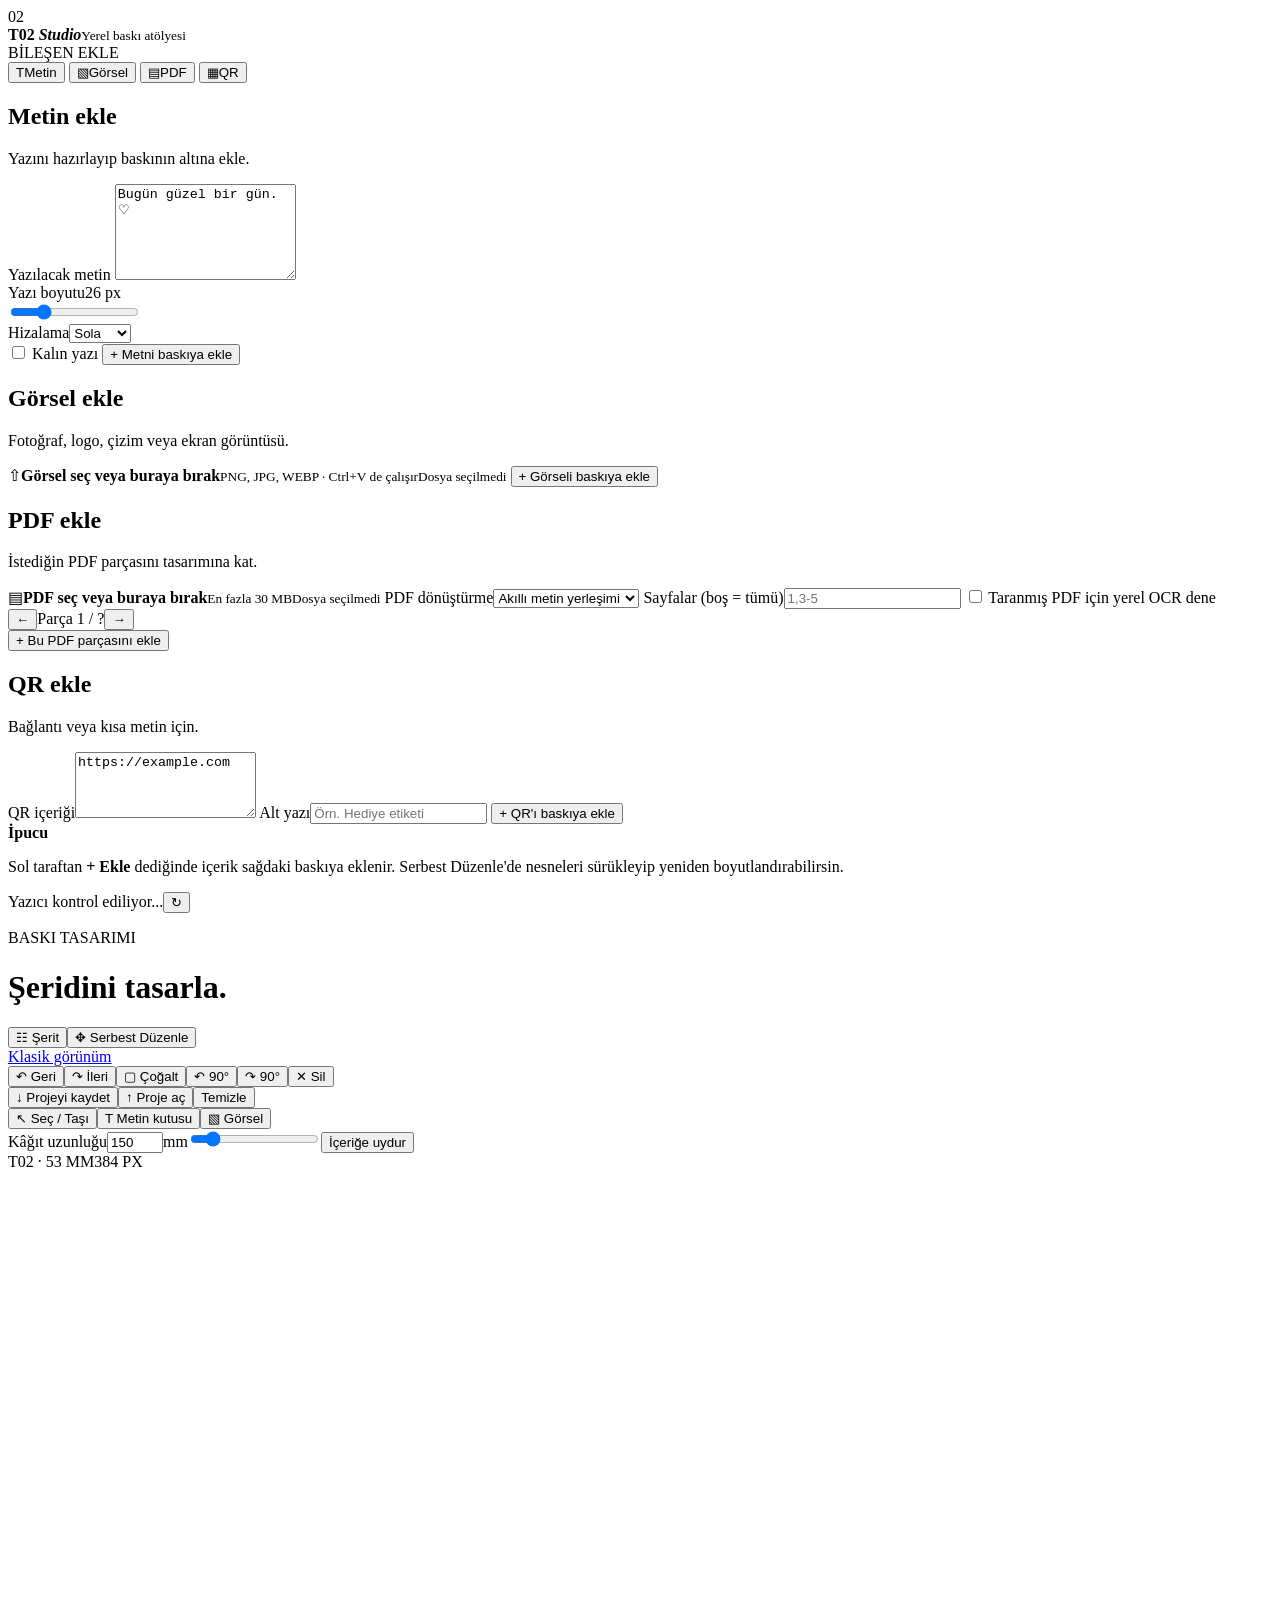
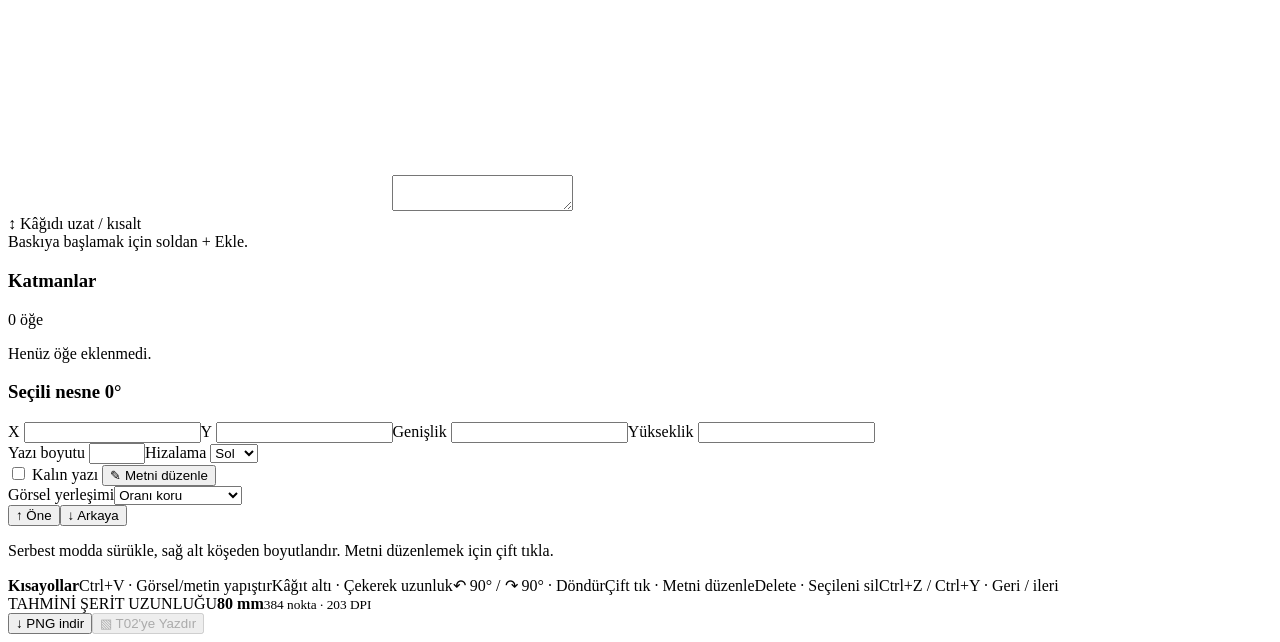
==== src/t02studio/templates/studio.html @ 9f51218b "Initial open-source T02 Studio release with dark editor" ====
<!doctype html>
<html lang="tr">
<head>
  <meta charset="utf-8">
  <meta name="viewport" content="width=device-width,initial-scale=1">
  <meta name="theme-color" content="#121923">
  <title>T02 Studio · Baskı Atölyesi</title>
  <link rel="stylesheet" href="/static/studio.css">
</head>
<body>
  <div class="studio-shell">
    <aside class="tool-sidebar">
      <div class="studio-brand"><span class="studio-logo">02</span><div><strong>T02 <em>Studio</em></strong><small>Yerel baskı atölyesi</small></div></div>
      <div class="section-label">BİLEŞEN EKLE</div>
      <nav class="tool-tabs" aria-label="Eklenecek içerik">
        <button class="tool-tab active" data-tool="text" type="button"><span>T</span>Metin</button>
        <button class="tool-tab" data-tool="image" type="button"><span>▧</span>Görsel</button>
        <button class="tool-tab" data-tool="pdf" type="button"><span>▤</span>PDF</button>
        <button class="tool-tab" data-tool="qr" type="button"><span>▦</span>QR</button>
      </nav>

      <div class="tool-panel" data-panel="text">
        <h2>Metin ekle</h2><p class="panel-description">Yazını hazırlayıp baskının altına ekle.</p>
        <label for="text-input">Yazılacak metin</label>
        <textarea id="text-input" rows="6" placeholder="Bir şeyler yaz...">Bugün güzel bir gün. ♡</textarea>
        <div class="control-row"><label for="font-size">Yazı boyutu</label><output id="font-size-output">26 px</output></div>
        <input id="font-size" type="range" min="12" max="72" value="26">
        <div class="control-row gap-top"><label for="text-align">Hizalama</label><select id="text-align"><option value="left">Sola</option><option value="center">Ortaya</option><option value="right">Sağa</option></select></div>
        <label class="check-row"><input id="text-bold" type="checkbox"> Kalın yazı</label>
        <button class="add-button" id="add-text" type="button">+ Metni baskıya ekle</button>
      </div>

      <div class="tool-panel hidden" data-panel="image">
        <h2>Görsel ekle</h2><p class="panel-description">Fotoğraf, logo, çizim veya ekran görüntüsü.</p>
        <label class="drop-target" for="image-file" id="image-drop"><span>⇧</span><strong>Görsel seç veya buraya bırak</strong><small>PNG, JPG, WEBP · Ctrl+V de çalışır</small><small class="file-name" id="image-name">Dosya seçilmedi</small></label>
        <input id="image-file" type="file" accept="image/*" hidden>
        <button class="add-button" id="add-image" type="button">+ Görseli baskıya ekle</button>
      </div>

      <div class="tool-panel hidden" data-panel="pdf">
        <h2>PDF ekle</h2><p class="panel-description">İstediğin PDF parçasını tasarımına kat.</p>
        <label class="drop-target" for="pdf-file" id="pdf-drop"><span>▤</span><strong>PDF seç veya buraya bırak</strong><small>En fazla 30 MB</small><small class="file-name" id="pdf-name">Dosya seçilmedi</small></label>
        <input id="pdf-file" type="file" accept="application/pdf,.pdf" hidden>
        <label for="pdf-mode">PDF dönüştürme</label><select id="pdf-mode"><option value="smart">Akıllı metin yerleşimi</option><option value="fit">Orijinali sığdır</option><option value="tile">Parçalı grafik baskısı</option></select>
        <label for="pdf-pages" class="gap-top">Sayfalar <span class="quiet">(boş = tümü)</span></label><input id="pdf-pages" type="text" placeholder="1,3-5">
        <label class="check-row"><input id="pdf-ocr" type="checkbox"> Taranmış PDF için yerel OCR dene</label>
        <div class="pdf-segment-nav"><button type="button" id="pdf-prev">←</button><span id="pdf-part-label">Parça 1 / ?</span><button type="button" id="pdf-next">→</button></div>
        <button class="add-button" id="add-pdf" type="button">+ Bu PDF parçasını ekle</button>
      </div>

      <div class="tool-panel hidden" data-panel="qr">
        <h2>QR ekle</h2><p class="panel-description">Bağlantı veya kısa metin için.</p>
        <label for="qr-value">QR içeriği</label><textarea id="qr-value" rows="4" placeholder="https://...">https://example.com</textarea>
        <label for="qr-caption" class="gap-top">Alt yazı</label><input id="qr-caption" type="text" maxlength="90" placeholder="Örn. Hediye etiketi">
        <button class="add-button" id="add-qr" type="button">+ QR'ı baskıya ekle</button>
      </div>

      <div class="sidebar-tip"><strong>İpucu</strong><p>Sol taraftan <b>+ Ekle</b> dediğinde içerik sağdaki baskıya eklenir. Serbest Düzenle'de nesneleri sürükleyip yeniden boyutlandırabilirsin.</p></div>
      <div class="printer-state"><i id="status-led"></i><span id="printer-status">Yazıcı kontrol ediliyor...</span><button id="refresh-status" type="button" title="Yenile">↻</button></div>
    </aside>

    <main class="main-area">
      <header class="top-bar">
        <div><p class="eyebrow">BASKI TASARIMI</p><h1>Şeridini tasarla.</h1></div>
        <div class="top-actions"><div class="mode-switch"><button class="active" type="button" data-mode="flow">☷ Şerit</button><button type="button" data-mode="free">✥ Serbest Düzenle</button></div><a class="classic-link" href="/classic">Klasik görünüm</a></div>
      </header>

      <div class="edit-toolbar">
        <div class="action-group"><button id="undo" type="button" title="Geri al · Ctrl+Z">↶ Geri</button><button id="redo" type="button" title="Yinele · Ctrl+Y">↷ İleri</button><button id="duplicate" type="button" title="Seçileni çoğalt · Ctrl+D">▢ Çoğalt</button><button id="rotate-left" type="button" title="Seçili nesneyi 90° sola çevir">↶ 90°</button><button id="rotate-right" type="button" title="Seçili nesneyi 90° sağa çevir">↷ 90°</button><button id="delete-selected" type="button" title="Seçileni sil · Delete">✕ Sil</button></div>
        <div class="action-group"><button id="save-project" type="button">↓ Projeyi kaydet</button><button id="load-project" type="button">↑ Proje aç</button><button id="clear-project" type="button" title="Tasarımı boşalt">Temizle</button></div>
      </div>

      <div class="free-toolbar hidden" id="free-toolbar">
        <div class="action-group"><button id="free-select" class="active" type="button">↖ Seç / Taşı</button><button id="free-text" type="button">T Metin kutusu</button><button id="free-image" type="button">▧ Görsel</button></div>
        <div class="height-controls"><label for="page-height">Kâğıt uzunluğu</label><input id="page-height" type="number" min="20" max="999" value="150"><span>mm</span><input id="page-height-range" type="range" min="20" max="999" value="150"><button id="fit-height" type="button">İçeriğe uydur</button></div>
      </div>

      <div class="content-area">
        <section class="canvas-stage" id="canvas-stage" aria-label="Baskı çalışma alanı">
          <div class="workbench-grid"></div>
          <div class="paper-surround">
            <div class="paper-heading"><span>T02 · 53 MM</span><span>384 PX</span></div>
            <div class="paper" id="paper"><canvas id="composition-canvas" width="384" height="640" tabindex="0" aria-label="Baskı tasarımı. Serbest modda fareyle nesneleri düzenle."></canvas><textarea id="inline-text" class="inline-text hidden" aria-label="Metin kutusunu düzenle"></textarea></div>
            <div class="paper-resize-handle" id="paper-resize" role="slider" tabindex="0" aria-label="Kâğıt uzunluğunu artır veya azalt" aria-valuemin="20" aria-valuemax="999" aria-valuenow="80" title="Kâğıdın alt kenarını tutup aşağı veya yukarı sürükle"><div class="paper-cut"></div><span class="paper-grip">↕ Kâğıdı uzat / kısalt</span></div>
            <div class="paper-hint" id="paper-hint">Baskıya başlamak için soldan + Ekle.</div>
          </div>
        </section>

        <aside class="layers-panel">
          <div class="layers-head"><h3>Katmanlar</h3><span id="block-count">0 öğe</span></div>
          <div id="layers-list" class="layers-list"><p class="empty-layers">Henüz öğe eklenmedi.</p></div>
          <div id="selection-properties" class="selection-properties hidden">
            <h3>Seçili nesne <span class="rotation-value" id="rotation-value">0°</span></h3>
            <div class="property-grid"><label>X <input id="prop-x" type="number" min="0"></label><label>Y <input id="prop-y" type="number" min="0"></label><label>Genişlik <input id="prop-w" type="number" min="1"></label><label>Yükseklik <input id="prop-h" type="number" min="1"></label></div>
            <div class="text-properties hidden" id="text-properties">
              <div class="property-grid"><label>Yazı boyutu <input id="prop-font-size" type="number" min="8" max="100"></label><label>Hizalama <select id="prop-align"><option value="left">Sol</option><option value="center">Orta</option><option value="right">Sağ</option></select></label></div>
              <label class="check-row"><input id="prop-bold" type="checkbox"> Kalın yazı</label>
              <button id="edit-text" class="secondary-button" type="button">✎ Metni düzenle</button>
            </div>
            <div class="text-properties hidden" id="image-properties"><label class="image-fit-label">Görsel yerleşimi<select id="prop-image-fit"><option value="contain">Oranı koru</option><option value="cover">Alanı doldur (kırp)</option><option value="stretch">Esnet</option></select></label></div>
            <div class="action-group tiny"><button id="move-up" type="button">↑ Öne</button><button id="move-down" type="button">↓ Arkaya</button></div>
            <p class="properties-help">Serbest modda sürükle, sağ alt köşeden boyutlandır. Metni düzenlemek için çift tıkla.</p>
          </div>
          <div class="shortcuts"><strong>Kısayollar</strong><span>Ctrl+V · Görsel/metin yapıştır</span><span>Kâğıt altı · Çekerek uzunluk</span><span>↶ 90° / ↷ 90° · Döndür</span><span>Çift tık · Metni düzenle</span><span>Delete · Seçileni sil</span><span>Ctrl+Z / Ctrl+Y · Geri / ileri</span></div>
        </aside>
      </div>

      <footer class="print-footer">
        <div class="print-meta"><span>TAHMİNİ ŞERİT UZUNLUĞU</span><strong id="length-value">80 mm</strong><small id="length-note">384 nokta · 203 DPI</small></div>
        <div class="footer-actions"><button id="download-preview" type="button">↓ PNG indir</button><button id="print-button" class="print-button" type="button" disabled>▧ T02'ye Yazdır</button></div>
      </footer>
    </main>
  </div>
  <input id="project-file" type="file" accept="application/json,.json" hidden>
  <div id="toast" class="toast hidden" role="status" aria-live="polite"></div>
  <script src="/static/studio-core.js"></script>
  <script src="/static/studio.js" defer></script>
</body>
</html>
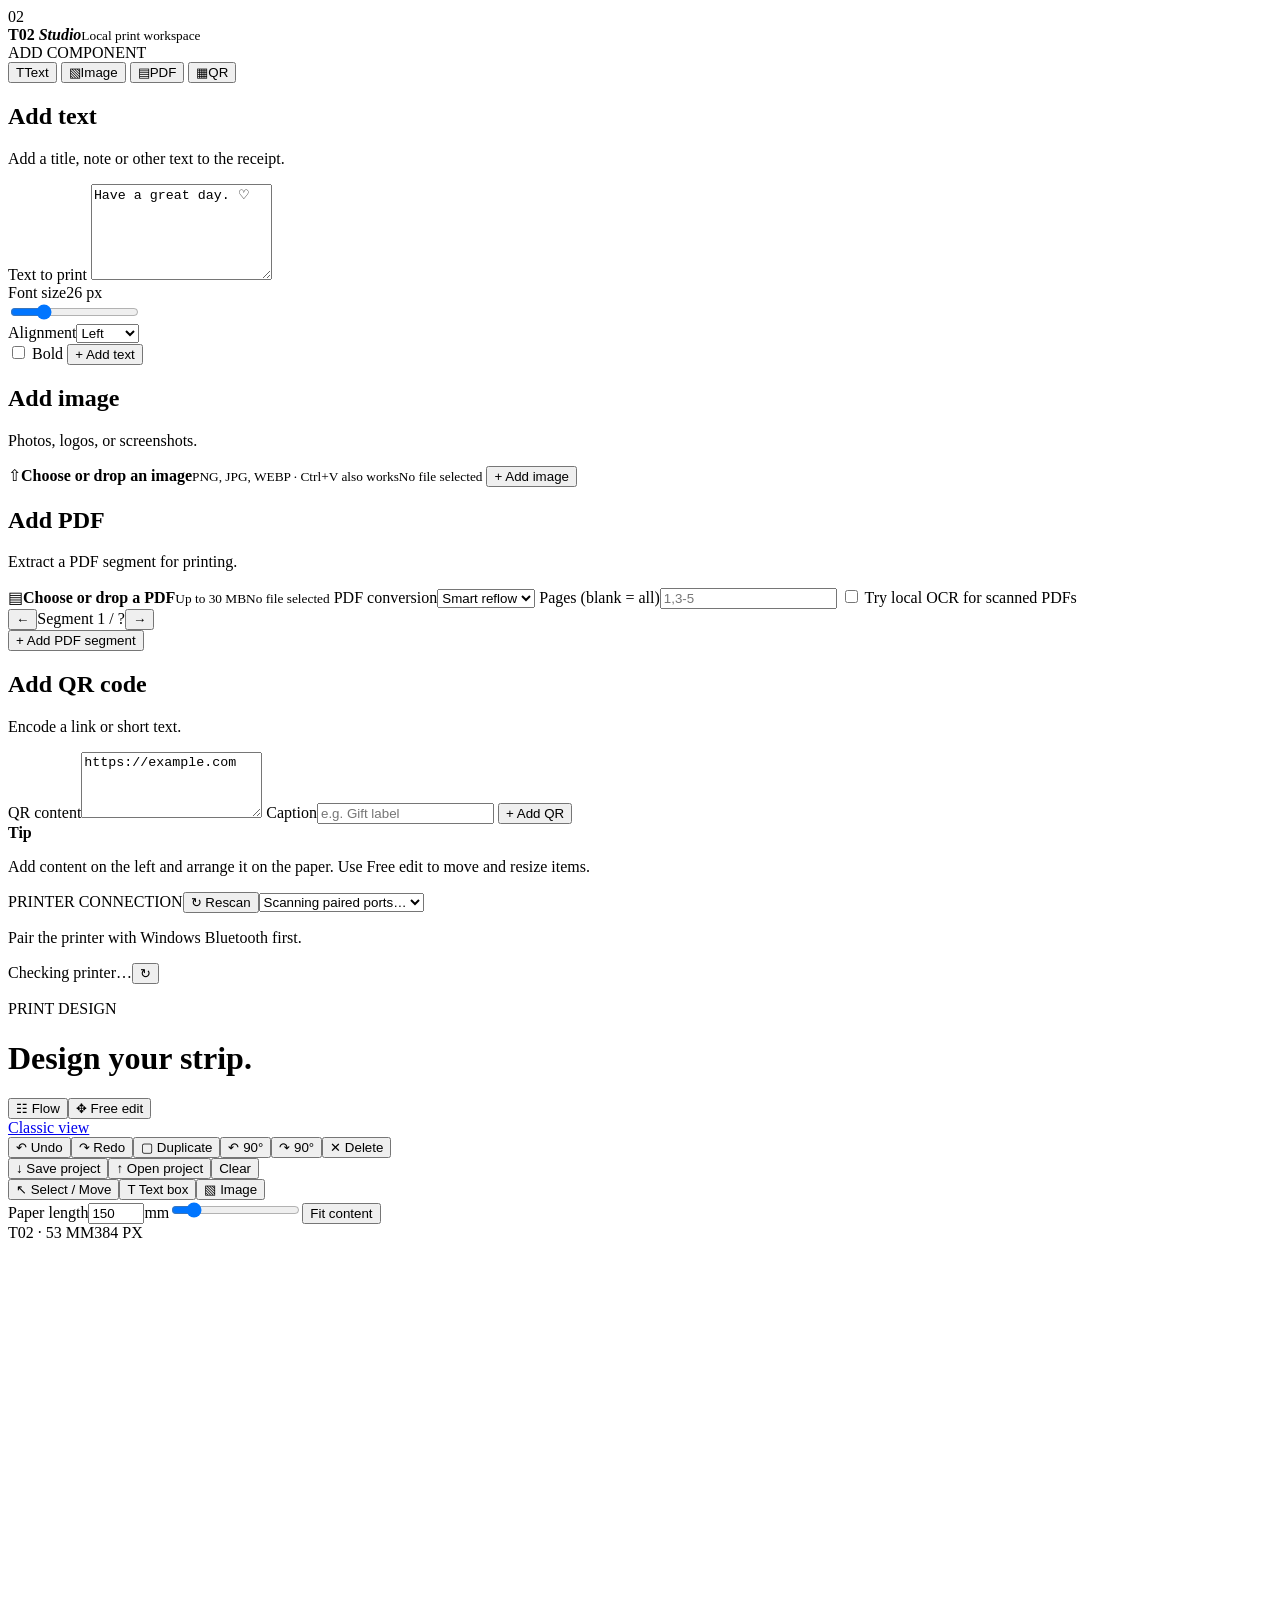
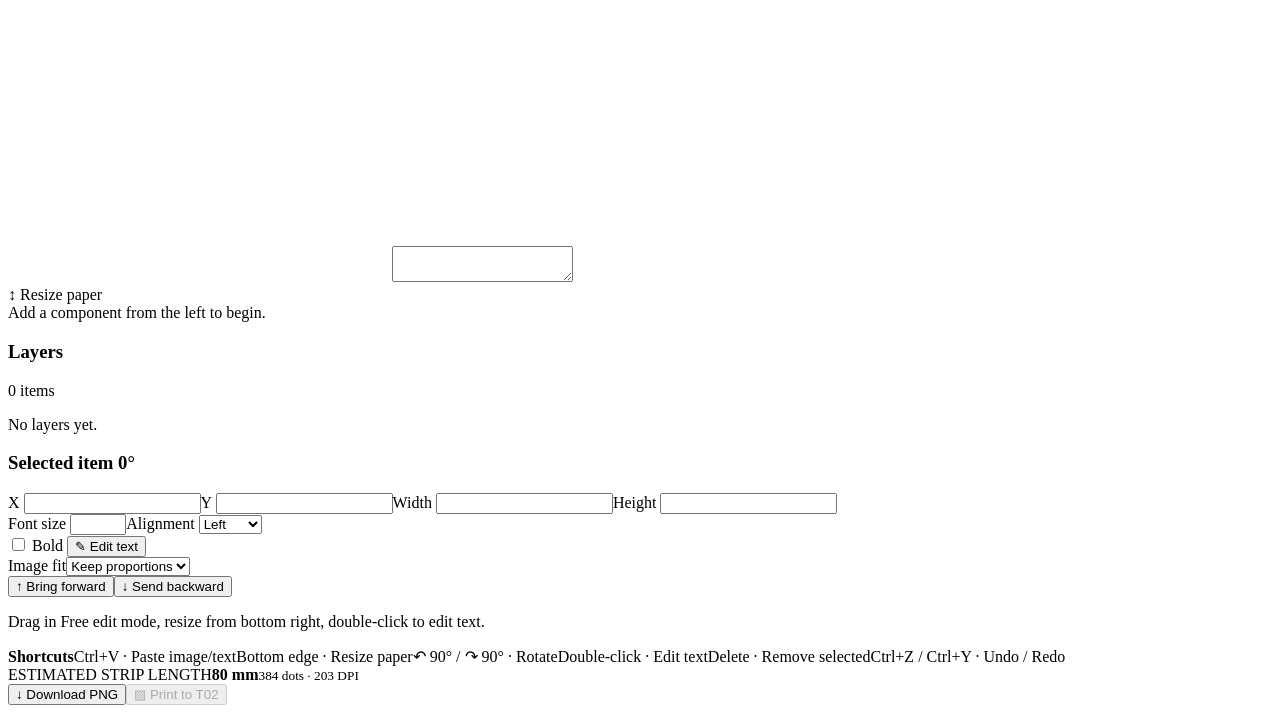
==== commit 6f60499f: "Add English UI and safe paired-printer discovery" ====
--- a/src/t02studio/templates/studio.html
+++ b/src/t02studio/templates/studio.html
@@ -1,113 +1,114 @@
 <!doctype html>
-<html lang="tr">
+<html lang="en">
 <head>
   <meta charset="utf-8">
   <meta name="viewport" content="width=device-width,initial-scale=1">
   <meta name="theme-color" content="#121923">
-  <title>T02 Studio · Baskı Atölyesi</title>
+  <title>T02 Studio · Legacy editor</title>
   <link rel="stylesheet" href="/static/studio.css">
 </head>
 <body>
   <div class="studio-shell">
     <aside class="tool-sidebar">
-      <div class="studio-brand"><span class="studio-logo">02</span><div><strong>T02 <em>Studio</em></strong><small>Yerel baskı atölyesi</small></div></div>
-      <div class="section-label">BİLEŞEN EKLE</div>
-      <nav class="tool-tabs" aria-label="Eklenecek içerik">
-        <button class="tool-tab active" data-tool="text" type="button"><span>T</span>Metin</button>
-        <button class="tool-tab" data-tool="image" type="button"><span>▧</span>Görsel</button>
+      <div class="studio-brand"><span class="studio-logo">02</span><div><strong>T02 <em>Studio</em></strong><small>Local print workspace</small></div></div>
+      <div class="section-label">ADD COMPONENT</div>
+      <nav class="tool-tabs" aria-label="Content tools">
+        <button class="tool-tab active" data-tool="text" type="button"><span>T</span>Text</button>
+        <button class="tool-tab" data-tool="image" type="button"><span>▧</span>Image</button>
         <button class="tool-tab" data-tool="pdf" type="button"><span>▤</span>PDF</button>
         <button class="tool-tab" data-tool="qr" type="button"><span>▦</span>QR</button>
       </nav>
 
       <div class="tool-panel" data-panel="text">
-        <h2>Metin ekle</h2><p class="panel-description">Yazını hazırlayıp baskının altına ekle.</p>
-        <label for="text-input">Yazılacak metin</label>
-        <textarea id="text-input" rows="6" placeholder="Bir şeyler yaz...">Bugün güzel bir gün. ♡</textarea>
-        <div class="control-row"><label for="font-size">Yazı boyutu</label><output id="font-size-output">26 px</output></div>
+        <h2>Add text</h2><p class="panel-description">Add a title, note or other text to the receipt.</p>
+        <label for="text-input">Text to print</label>
+        <textarea id="text-input" rows="6" placeholder="Type something…">Have a great day. ♡</textarea>
+        <div class="control-row"><label for="font-size">Font size</label><output id="font-size-output">26 px</output></div>
         <input id="font-size" type="range" min="12" max="72" value="26">
-        <div class="control-row gap-top"><label for="text-align">Hizalama</label><select id="text-align"><option value="left">Sola</option><option value="center">Ortaya</option><option value="right">Sağa</option></select></div>
-        <label class="check-row"><input id="text-bold" type="checkbox"> Kalın yazı</label>
-        <button class="add-button" id="add-text" type="button">+ Metni baskıya ekle</button>
+        <div class="control-row gap-top"><label for="text-align">Alignment</label><select id="text-align"><option value="left">Left</option><option value="center">Center</option><option value="right">Right</option></select></div>
+        <label class="check-row"><input id="text-bold" type="checkbox"> Bold</label>
+        <button class="add-button" id="add-text" type="button">+ Add text</button>
       </div>
 
       <div class="tool-panel hidden" data-panel="image">
-        <h2>Görsel ekle</h2><p class="panel-description">Fotoğraf, logo, çizim veya ekran görüntüsü.</p>
-        <label class="drop-target" for="image-file" id="image-drop"><span>⇧</span><strong>Görsel seç veya buraya bırak</strong><small>PNG, JPG, WEBP · Ctrl+V de çalışır</small><small class="file-name" id="image-name">Dosya seçilmedi</small></label>
+        <h2>Add image</h2><p class="panel-description">Photos, logos, or screenshots.</p>
+        <label class="drop-target" for="image-file" id="image-drop"><span>⇧</span><strong>Choose or drop an image</strong><small>PNG, JPG, WEBP · Ctrl+V also works</small><small class="file-name" id="image-name">No file selected</small></label>
         <input id="image-file" type="file" accept="image/*" hidden>
-        <button class="add-button" id="add-image" type="button">+ Görseli baskıya ekle</button>
+        <button class="add-button" id="add-image" type="button">+ Add image</button>
       </div>
 
       <div class="tool-panel hidden" data-panel="pdf">
-        <h2>PDF ekle</h2><p class="panel-description">İstediğin PDF parçasını tasarımına kat.</p>
-        <label class="drop-target" for="pdf-file" id="pdf-drop"><span>▤</span><strong>PDF seç veya buraya bırak</strong><small>En fazla 30 MB</small><small class="file-name" id="pdf-name">Dosya seçilmedi</small></label>
+        <h2>Add PDF</h2><p class="panel-description">Extract a PDF segment for printing.</p>
+        <label class="drop-target" for="pdf-file" id="pdf-drop"><span>▤</span><strong>Choose or drop a PDF</strong><small>Up to 30 MB</small><small class="file-name" id="pdf-name">No file selected</small></label>
         <input id="pdf-file" type="file" accept="application/pdf,.pdf" hidden>
-        <label for="pdf-mode">PDF dönüştürme</label><select id="pdf-mode"><option value="smart">Akıllı metin yerleşimi</option><option value="fit">Orijinali sığdır</option><option value="tile">Parçalı grafik baskısı</option></select>
-        <label for="pdf-pages" class="gap-top">Sayfalar <span class="quiet">(boş = tümü)</span></label><input id="pdf-pages" type="text" placeholder="1,3-5">
-        <label class="check-row"><input id="pdf-ocr" type="checkbox"> Taranmış PDF için yerel OCR dene</label>
-        <div class="pdf-segment-nav"><button type="button" id="pdf-prev">←</button><span id="pdf-part-label">Parça 1 / ?</span><button type="button" id="pdf-next">→</button></div>
-        <button class="add-button" id="add-pdf" type="button">+ Bu PDF parçasını ekle</button>
+        <label for="pdf-mode">PDF conversion</label><select id="pdf-mode"><option value="smart">Smart reflow</option><option value="fit">Fit original</option><option value="tile">Tile graphics</option></select>
+        <label for="pdf-pages" class="gap-top">Pages <span class="quiet">(blank = all)</span></label><input id="pdf-pages" type="text" placeholder="1,3-5">
+        <label class="check-row"><input id="pdf-ocr" type="checkbox"> Try local OCR for scanned PDFs</label>
+        <div class="pdf-segment-nav"><button type="button" id="pdf-prev">←</button><span id="pdf-part-label">Segment 1 / ?</span><button type="button" id="pdf-next">→</button></div>
+        <button class="add-button" id="add-pdf" type="button">+ Add PDF segment</button>
       </div>
 
       <div class="tool-panel hidden" data-panel="qr">
-        <h2>QR ekle</h2><p class="panel-description">Bağlantı veya kısa metin için.</p>
-        <label for="qr-value">QR içeriği</label><textarea id="qr-value" rows="4" placeholder="https://...">https://example.com</textarea>
-        <label for="qr-caption" class="gap-top">Alt yazı</label><input id="qr-caption" type="text" maxlength="90" placeholder="Örn. Hediye etiketi">
-        <button class="add-button" id="add-qr" type="button">+ QR'ı baskıya ekle</button>
+        <h2>Add QR code</h2><p class="panel-description">Encode a link or short text.</p>
+        <label for="qr-value">QR content</label><textarea id="qr-value" rows="4" placeholder="https://...">https://example.com</textarea>
+        <label for="qr-caption" class="gap-top">Caption</label><input id="qr-caption" type="text" maxlength="90" placeholder="e.g. Gift label">
+        <button class="add-button" id="add-qr" type="button">+ Add QR</button>
       </div>
 
-      <div class="sidebar-tip"><strong>İpucu</strong><p>Sol taraftan <b>+ Ekle</b> dediğinde içerik sağdaki baskıya eklenir. Serbest Düzenle'de nesneleri sürükleyip yeniden boyutlandırabilirsin.</p></div>
-      <div class="printer-state"><i id="status-led"></i><span id="printer-status">Yazıcı kontrol ediliyor...</span><button id="refresh-status" type="button" title="Yenile">↻</button></div>
+      <div class="sidebar-tip"><strong>Tip</strong><p>Add content on the left and arrange it on the paper. Use Free edit to move and resize items.</p></div>
+      <div class="printer-picker"><label for="printer-select">PRINTER CONNECTION</label><button type="button" id="discover-printers">↻ Rescan</button><select id="printer-select" aria-label="Select a printer port"><option value="">Scanning paired ports…</option></select><p id="printer-help">Pair the printer with Windows Bluetooth first.</p></div>
+      <div class="printer-state"><i id="status-led"></i><span id="printer-status">Checking printer…</span><button id="refresh-status" type="button" title="Refresh">↻</button></div>
     </aside>
 
     <main class="main-area">
       <header class="top-bar">
-        <div><p class="eyebrow">BASKI TASARIMI</p><h1>Şeridini tasarla.</h1></div>
-        <div class="top-actions"><div class="mode-switch"><button class="active" type="button" data-mode="flow">☷ Şerit</button><button type="button" data-mode="free">✥ Serbest Düzenle</button></div><a class="classic-link" href="/classic">Klasik görünüm</a></div>
+        <div><p class="eyebrow">PRINT DESIGN</p><h1>Design your strip.</h1></div>
+        <div class="top-actions"><div class="mode-switch"><button class="active" type="button" data-mode="flow">☷ Flow</button><button type="button" data-mode="free">✥ Free edit</button></div><a class="classic-link" href="/classic">Classic view</a></div>
       </header>
 
       <div class="edit-toolbar">
-        <div class="action-group"><button id="undo" type="button" title="Geri al · Ctrl+Z">↶ Geri</button><button id="redo" type="button" title="Yinele · Ctrl+Y">↷ İleri</button><button id="duplicate" type="button" title="Seçileni çoğalt · Ctrl+D">▢ Çoğalt</button><button id="rotate-left" type="button" title="Seçili nesneyi 90° sola çevir">↶ 90°</button><button id="rotate-right" type="button" title="Seçili nesneyi 90° sağa çevir">↷ 90°</button><button id="delete-selected" type="button" title="Seçileni sil · Delete">✕ Sil</button></div>
-        <div class="action-group"><button id="save-project" type="button">↓ Projeyi kaydet</button><button id="load-project" type="button">↑ Proje aç</button><button id="clear-project" type="button" title="Tasarımı boşalt">Temizle</button></div>
+        <div class="action-group"><button id="undo" type="button" title="Undo · Ctrl+Z">↶ Undo</button><button id="redo" type="button" title="Redo · Ctrl+Y">↷ Redo</button><button id="duplicate" type="button" title="Duplicate selected item · Ctrl+D">▢ Duplicate</button><button id="rotate-left" type="button" title="Rotate 90° counterclockwise">↶ 90°</button><button id="rotate-right" type="button" title="Rotate 90° clockwise">↷ 90°</button><button id="delete-selected" type="button" title="Delete selection">✕ Delete</button></div>
+        <div class="action-group"><button id="save-project" type="button">↓ Save project</button><button id="load-project" type="button">↑ Open project</button><button id="clear-project" type="button" title="Clear design">Clear</button></div>
       </div>
 
       <div class="free-toolbar hidden" id="free-toolbar">
-        <div class="action-group"><button id="free-select" class="active" type="button">↖ Seç / Taşı</button><button id="free-text" type="button">T Metin kutusu</button><button id="free-image" type="button">▧ Görsel</button></div>
-        <div class="height-controls"><label for="page-height">Kâğıt uzunluğu</label><input id="page-height" type="number" min="20" max="999" value="150"><span>mm</span><input id="page-height-range" type="range" min="20" max="999" value="150"><button id="fit-height" type="button">İçeriğe uydur</button></div>
+        <div class="action-group"><button id="free-select" class="active" type="button">↖ Select / Move</button><button id="free-text" type="button">T Text box</button><button id="free-image" type="button">▧ Image</button></div>
+        <div class="height-controls"><label for="page-height">Paper length</label><input id="page-height" type="number" min="20" max="999" value="150"><span>mm</span><input id="page-height-range" type="range" min="20" max="999" value="150"><button id="fit-height" type="button">Fit content</button></div>
       </div>
 
       <div class="content-area">
-        <section class="canvas-stage" id="canvas-stage" aria-label="Baskı çalışma alanı">
+        <section class="canvas-stage" id="canvas-stage" aria-label="Print workspace">
           <div class="workbench-grid"></div>
           <div class="paper-surround">
             <div class="paper-heading"><span>T02 · 53 MM</span><span>384 PX</span></div>
-            <div class="paper" id="paper"><canvas id="composition-canvas" width="384" height="640" tabindex="0" aria-label="Baskı tasarımı. Serbest modda fareyle nesneleri düzenle."></canvas><textarea id="inline-text" class="inline-text hidden" aria-label="Metin kutusunu düzenle"></textarea></div>
-            <div class="paper-resize-handle" id="paper-resize" role="slider" tabindex="0" aria-label="Kâğıt uzunluğunu artır veya azalt" aria-valuemin="20" aria-valuemax="999" aria-valuenow="80" title="Kâğıdın alt kenarını tutup aşağı veya yukarı sürükle"><div class="paper-cut"></div><span class="paper-grip">↕ Kâğıdı uzat / kısalt</span></div>
-            <div class="paper-hint" id="paper-hint">Baskıya başlamak için soldan + Ekle.</div>
+            <div class="paper" id="paper"><canvas id="composition-canvas" width="384" height="640" tabindex="0" aria-label="Print design. Drag items in free edit mode."></canvas><textarea id="inline-text" class="inline-text hidden" aria-label="Edit text box"></textarea></div>
+            <div class="paper-resize-handle" id="paper-resize" role="slider" tabindex="0" aria-label="Adjust paper length" aria-valuemin="20" aria-valuemax="999" aria-valuenow="80" title="Drag the bottom edge to resize paper"><div class="paper-cut"></div><span class="paper-grip">↕ Resize paper</span></div>
+            <div class="paper-hint" id="paper-hint">Add a component from the left to begin.</div>
           </div>
         </section>
 
         <aside class="layers-panel">
-          <div class="layers-head"><h3>Katmanlar</h3><span id="block-count">0 öğe</span></div>
-          <div id="layers-list" class="layers-list"><p class="empty-layers">Henüz öğe eklenmedi.</p></div>
+          <div class="layers-head"><h3>Layers</h3><span id="block-count">0 items</span></div>
+          <div id="layers-list" class="layers-list"><p class="empty-layers">No layers yet.</p></div>
           <div id="selection-properties" class="selection-properties hidden">
-            <h3>Seçili nesne <span class="rotation-value" id="rotation-value">0°</span></h3>
-            <div class="property-grid"><label>X <input id="prop-x" type="number" min="0"></label><label>Y <input id="prop-y" type="number" min="0"></label><label>Genişlik <input id="prop-w" type="number" min="1"></label><label>Yükseklik <input id="prop-h" type="number" min="1"></label></div>
+            <h3>Selected item <span class="rotation-value" id="rotation-value">0°</span></h3>
+            <div class="property-grid"><label>X <input id="prop-x" type="number" min="0"></label><label>Y <input id="prop-y" type="number" min="0"></label><label>Width <input id="prop-w" type="number" min="1"></label><label>Height <input id="prop-h" type="number" min="1"></label></div>
             <div class="text-properties hidden" id="text-properties">
-              <div class="property-grid"><label>Yazı boyutu <input id="prop-font-size" type="number" min="8" max="100"></label><label>Hizalama <select id="prop-align"><option value="left">Sol</option><option value="center">Orta</option><option value="right">Sağ</option></select></label></div>
-              <label class="check-row"><input id="prop-bold" type="checkbox"> Kalın yazı</label>
-              <button id="edit-text" class="secondary-button" type="button">✎ Metni düzenle</button>
+              <div class="property-grid"><label>Font size <input id="prop-font-size" type="number" min="8" max="100"></label><label>Alignment <select id="prop-align"><option value="left">Left</option><option value="center">Center</option><option value="right">Right</option></select></label></div>
+              <label class="check-row"><input id="prop-bold" type="checkbox"> Bold</label>
+              <button id="edit-text" class="secondary-button" type="button">✎ Edit text</button>
             </div>
-            <div class="text-properties hidden" id="image-properties"><label class="image-fit-label">Görsel yerleşimi<select id="prop-image-fit"><option value="contain">Oranı koru</option><option value="cover">Alanı doldur (kırp)</option><option value="stretch">Esnet</option></select></label></div>
-            <div class="action-group tiny"><button id="move-up" type="button">↑ Öne</button><button id="move-down" type="button">↓ Arkaya</button></div>
-            <p class="properties-help">Serbest modda sürükle, sağ alt köşeden boyutlandır. Metni düzenlemek için çift tıkla.</p>
+            <div class="text-properties hidden" id="image-properties"><label class="image-fit-label">Image fit<select id="prop-image-fit"><option value="contain">Keep proportions</option><option value="cover">Crop to fill</option><option value="stretch">Stretch</option></select></label></div>
+            <div class="action-group tiny"><button id="move-up" type="button">↑ Bring forward</button><button id="move-down" type="button">↓ Send backward</button></div>
+            <p class="properties-help">Drag in Free edit mode, resize from bottom right, double-click to edit text.</p>
           </div>
-          <div class="shortcuts"><strong>Kısayollar</strong><span>Ctrl+V · Görsel/metin yapıştır</span><span>Kâğıt altı · Çekerek uzunluk</span><span>↶ 90° / ↷ 90° · Döndür</span><span>Çift tık · Metni düzenle</span><span>Delete · Seçileni sil</span><span>Ctrl+Z / Ctrl+Y · Geri / ileri</span></div>
+          <div class="shortcuts"><strong>Shortcuts</strong><span>Ctrl+V · Paste image/text</span><span>Bottom edge · Resize paper</span><span>↶ 90° / ↷ 90° · Rotate</span><span>Double-click · Edit text</span><span>Delete · Remove selected</span><span>Ctrl+Z / Ctrl+Y · Undo / Redo</span></div>
         </aside>
       </div>
 
       <footer class="print-footer">
-        <div class="print-meta"><span>TAHMİNİ ŞERİT UZUNLUĞU</span><strong id="length-value">80 mm</strong><small id="length-note">384 nokta · 203 DPI</small></div>
-        <div class="footer-actions"><button id="download-preview" type="button">↓ PNG indir</button><button id="print-button" class="print-button" type="button" disabled>▧ T02'ye Yazdır</button></div>
+        <div class="print-meta"><span>ESTIMATED STRIP LENGTH</span><strong id="length-value">80 mm</strong><small id="length-note">384 dots · 203 DPI</small></div>
+        <div class="footer-actions"><button id="download-preview" type="button">↓ Download PNG</button><button id="print-button" class="print-button" type="button" disabled>▧ Print to T02</button></div>
       </footer>
     </main>
   </div>
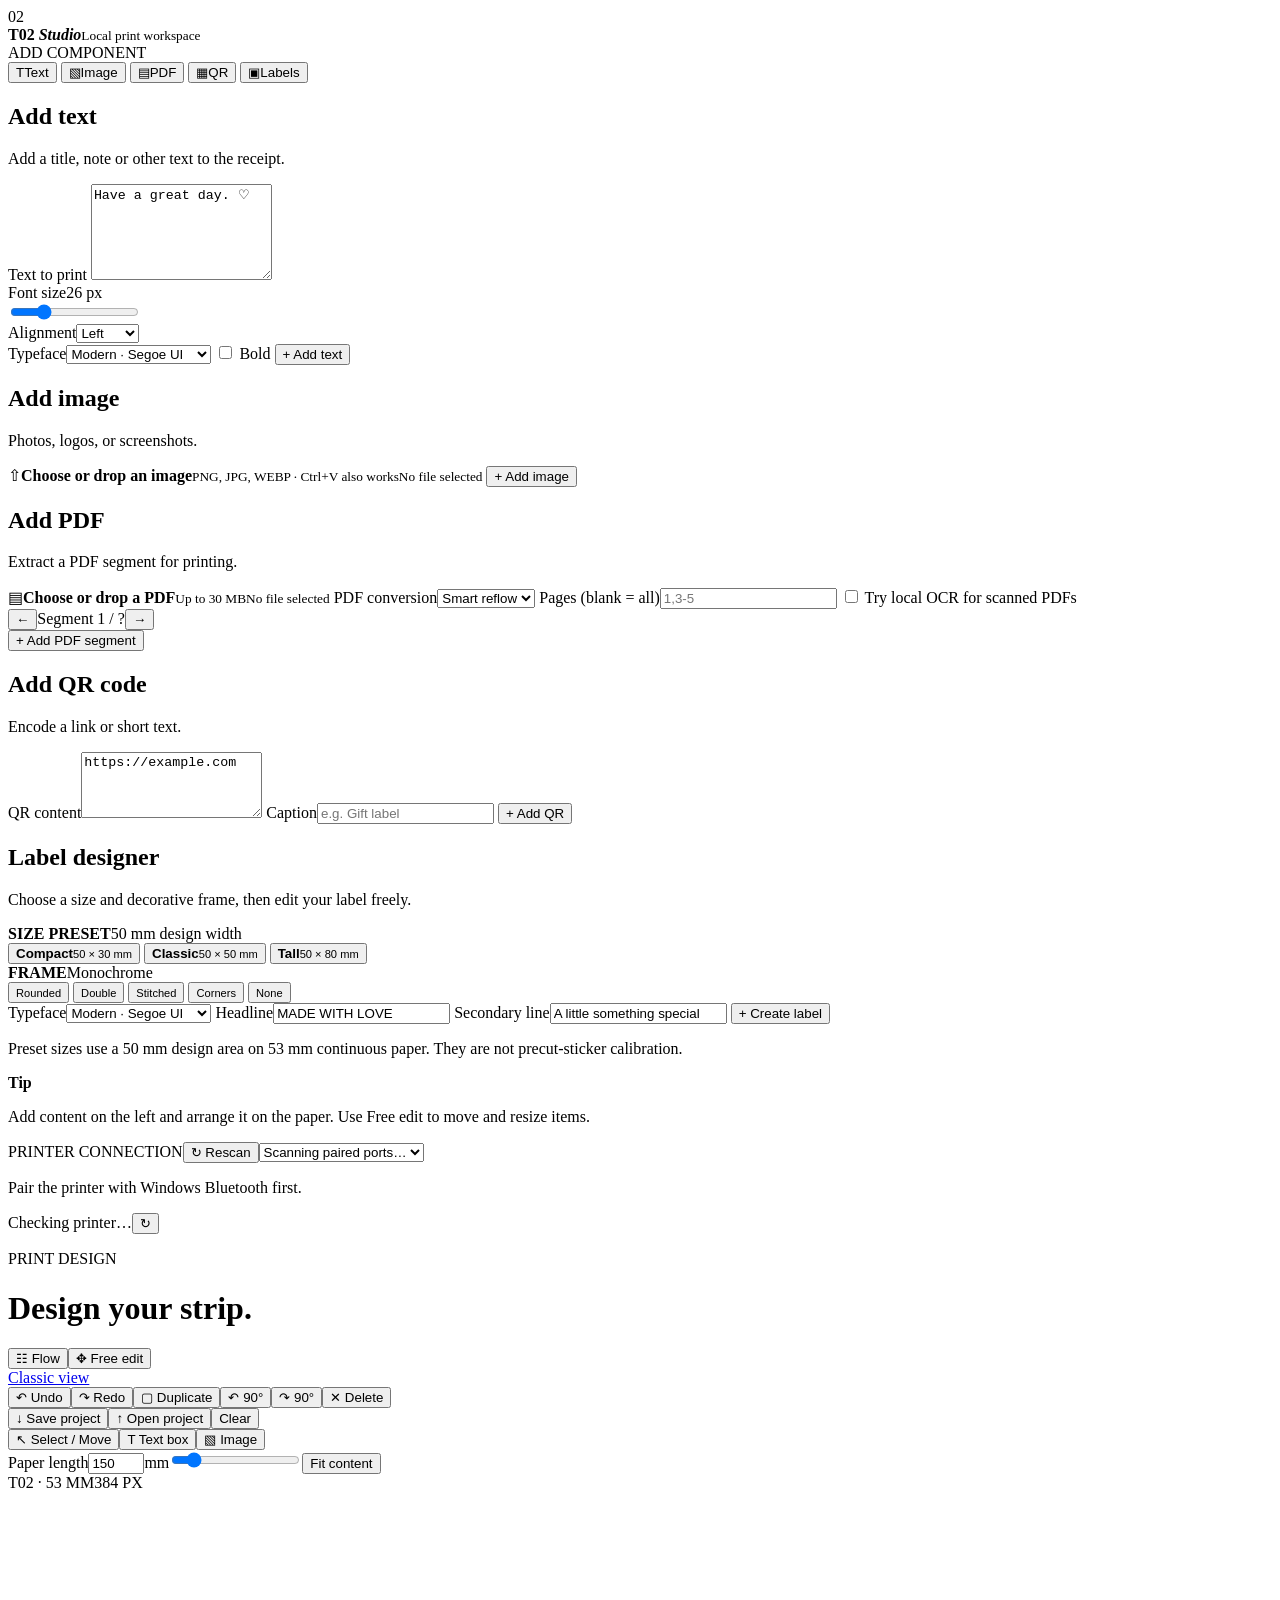
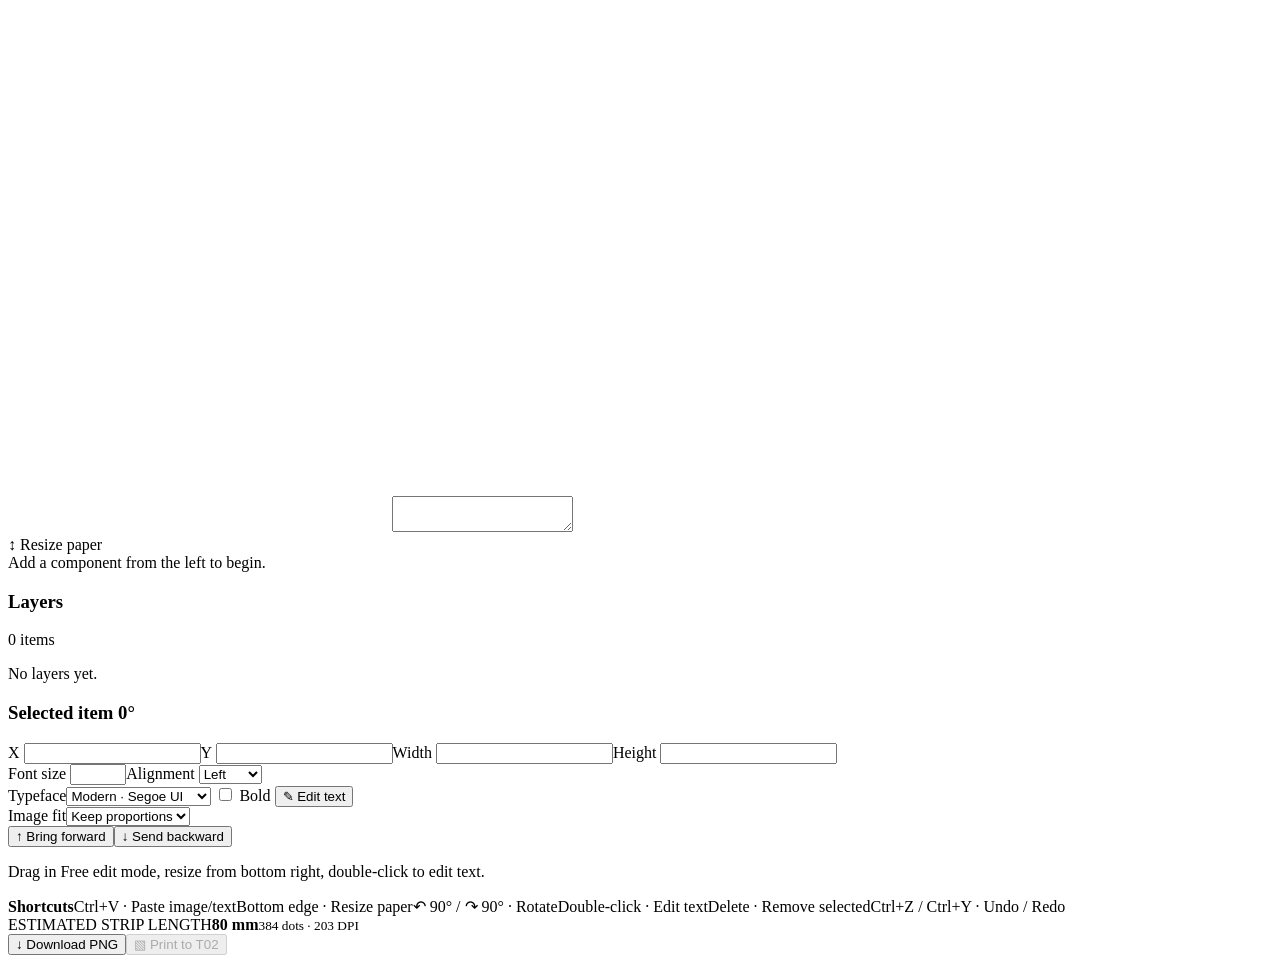
==== commit a36efb20: "Add label designer presets, frames, and typefaces" ====
--- a/src/t02studio/templates/studio.html
+++ b/src/t02studio/templates/studio.html
@@ -6,6 +6,7 @@
   <meta name="theme-color" content="#121923">
   <title>T02 Studio · Legacy editor</title>
   <link rel="stylesheet" href="/static/studio.css">
+  <link rel="stylesheet" href="/static/label-editor.css">
 </head>
 <body>
   <div class="studio-shell">
@@ -17,6 +18,7 @@
         <button class="tool-tab" data-tool="image" type="button"><span>▧</span>Image</button>
         <button class="tool-tab" data-tool="pdf" type="button"><span>▤</span>PDF</button>
         <button class="tool-tab" data-tool="qr" type="button"><span>▦</span>QR</button>
+        <button class="tool-tab label-entry" data-tool="label" type="button"><span>▣</span>Labels</button>
       </nav>
 
       <div class="tool-panel" data-panel="text">
@@ -26,6 +28,7 @@
         <div class="control-row"><label for="font-size">Font size</label><output id="font-size-output">26 px</output></div>
         <input id="font-size" type="range" min="12" max="72" value="26">
         <div class="control-row gap-top"><label for="text-align">Alignment</label><select id="text-align"><option value="left">Left</option><option value="center">Center</option><option value="right">Right</option></select></div>
+        <label for="text-font-family" class="gap-top">Typeface</label><select id="text-font-family"><option value="modern">Modern · Segoe UI</option><option value="classic">Classic · Georgia</option><option value="rounded">Friendly · Trebuchet</option><option value="editorial">Editorial · Palatino</option><option value="typewriter">Typewriter · Courier</option><option value="display">Bold display · Impact</option></select>
         <label class="check-row"><input id="text-bold" type="checkbox"> Bold</label>
         <button class="add-button" id="add-text" type="button">+ Add text</button>
       </div>
@@ -53,6 +56,29 @@
         <label for="qr-value">QR content</label><textarea id="qr-value" rows="4" placeholder="https://...">https://example.com</textarea>
         <label for="qr-caption" class="gap-top">Caption</label><input id="qr-caption" type="text" maxlength="90" placeholder="e.g. Gift label">
         <button class="add-button" id="add-qr" type="button">+ Add QR</button>
+      </div>
+
+      <div class="tool-panel hidden" data-panel="label">
+        <h2>Label designer</h2><p class="panel-description">Choose a size and decorative frame, then edit your label freely.</p>
+        <div class="label-field-heading"><strong>SIZE PRESET</strong><span>50 mm design width</span></div>
+        <div class="label-size-grid" role="group" aria-label="Label size">
+          <button type="button" class="label-size-card" data-label-size="compact"><span class="label-size-symbol compact"></span><strong>Compact</strong><small>50 × 30 mm</small></button>
+          <button type="button" class="label-size-card active" data-label-size="classic"><span class="label-size-symbol classic"></span><strong>Classic</strong><small>50 × 50 mm</small></button>
+          <button type="button" class="label-size-card" data-label-size="tall"><span class="label-size-symbol tall"></span><strong>Tall</strong><small>50 × 80 mm</small></button>
+        </div>
+        <div class="label-field-heading spaced"><strong>FRAME</strong><span>Monochrome</span></div>
+        <div class="label-frame-grid" role="group" aria-label="Label frame style">
+          <button type="button" class="label-frame-card active" data-label-frame="rounded"><span class="frame-sample frame-rounded"></span><small>Rounded</small></button>
+          <button type="button" class="label-frame-card" data-label-frame="double"><span class="frame-sample frame-double"></span><small>Double</small></button>
+          <button type="button" class="label-frame-card" data-label-frame="dashed"><span class="frame-sample frame-dashed"></span><small>Stitched</small></button>
+          <button type="button" class="label-frame-card" data-label-frame="corners"><span class="frame-sample frame-corners"></span><small>Corners</small></button>
+          <button type="button" class="label-frame-card" data-label-frame="none"><span class="frame-sample frame-none"></span><small>None</small></button>
+        </div>
+        <label for="label-font" class="gap-top">Typeface</label><select id="label-font"><option value="modern">Modern · Segoe UI</option><option value="classic">Classic · Georgia</option><option value="rounded">Friendly · Trebuchet</option><option value="editorial">Editorial · Palatino</option><option value="typewriter">Typewriter · Courier</option><option value="display">Bold display · Impact</option></select>
+        <label for="label-title" class="gap-top">Headline</label><input id="label-title" type="text" maxlength="90" value="MADE WITH LOVE" placeholder="Your label title">
+        <label for="label-subtitle" class="gap-top">Secondary line</label><input id="label-subtitle" type="text" maxlength="140" value="A little something special" placeholder="Optional detail">
+        <button id="create-label" class="add-button" type="button">+ Create label</button>
+        <p id="label-note" class="label-note">Preset sizes use a 50 mm design area on 53 mm continuous paper. They are not precut-sticker calibration.</p>
       </div>
 
       <div class="sidebar-tip"><strong>Tip</strong><p>Add content on the left and arrange it on the paper. Use Free edit to move and resize items.</p></div>
@@ -95,6 +121,7 @@
             <div class="property-grid"><label>X <input id="prop-x" type="number" min="0"></label><label>Y <input id="prop-y" type="number" min="0"></label><label>Width <input id="prop-w" type="number" min="1"></label><label>Height <input id="prop-h" type="number" min="1"></label></div>
             <div class="text-properties hidden" id="text-properties">
               <div class="property-grid"><label>Font size <input id="prop-font-size" type="number" min="8" max="100"></label><label>Alignment <select id="prop-align"><option value="left">Left</option><option value="center">Center</option><option value="right">Right</option></select></label></div>
+              <label for="prop-font-family" class="typeface-property-label">Typeface</label><select id="prop-font-family" class="typeface-property-select"><option value="modern">Modern · Segoe UI</option><option value="classic">Classic · Georgia</option><option value="rounded">Friendly · Trebuchet</option><option value="editorial">Editorial · Palatino</option><option value="typewriter">Typewriter · Courier</option><option value="display">Bold display · Impact</option></select>
               <label class="check-row"><input id="prop-bold" type="checkbox"> Bold</label>
               <button id="edit-text" class="secondary-button" type="button">✎ Edit text</button>
             </div>
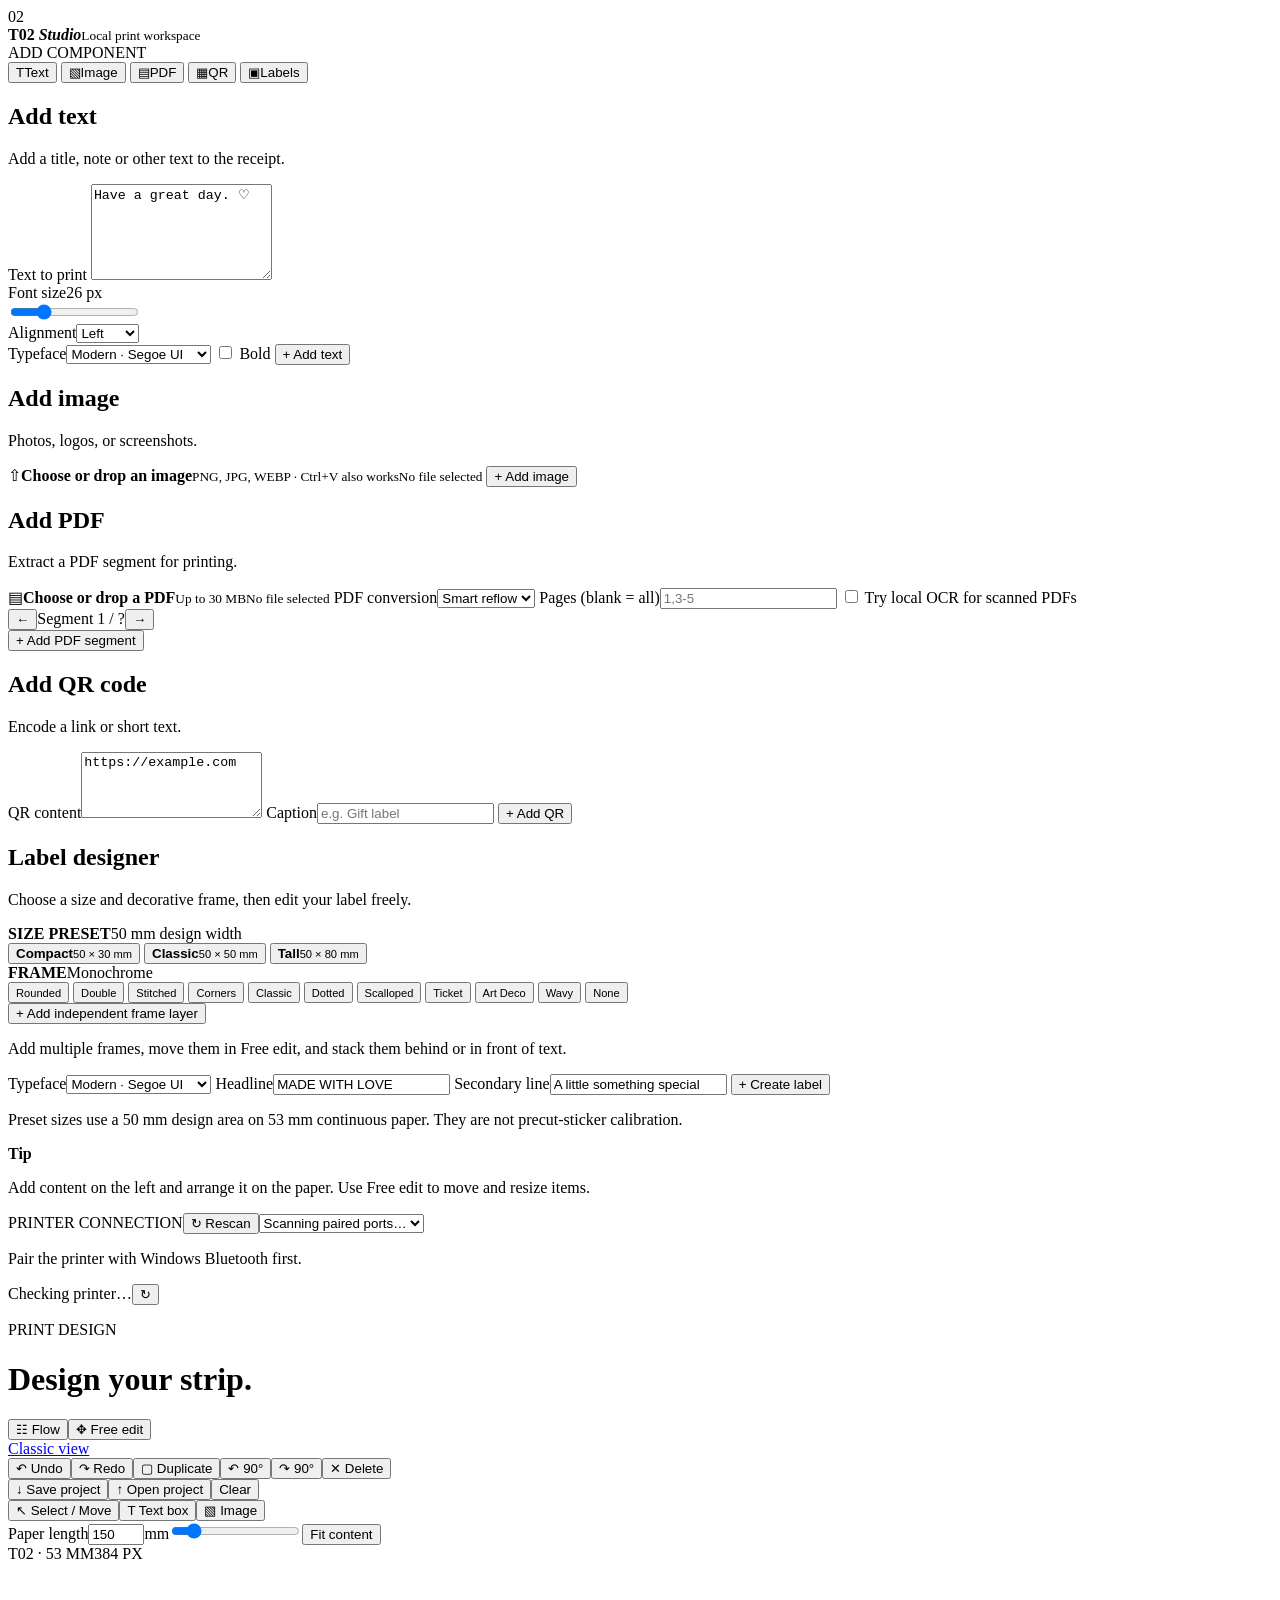
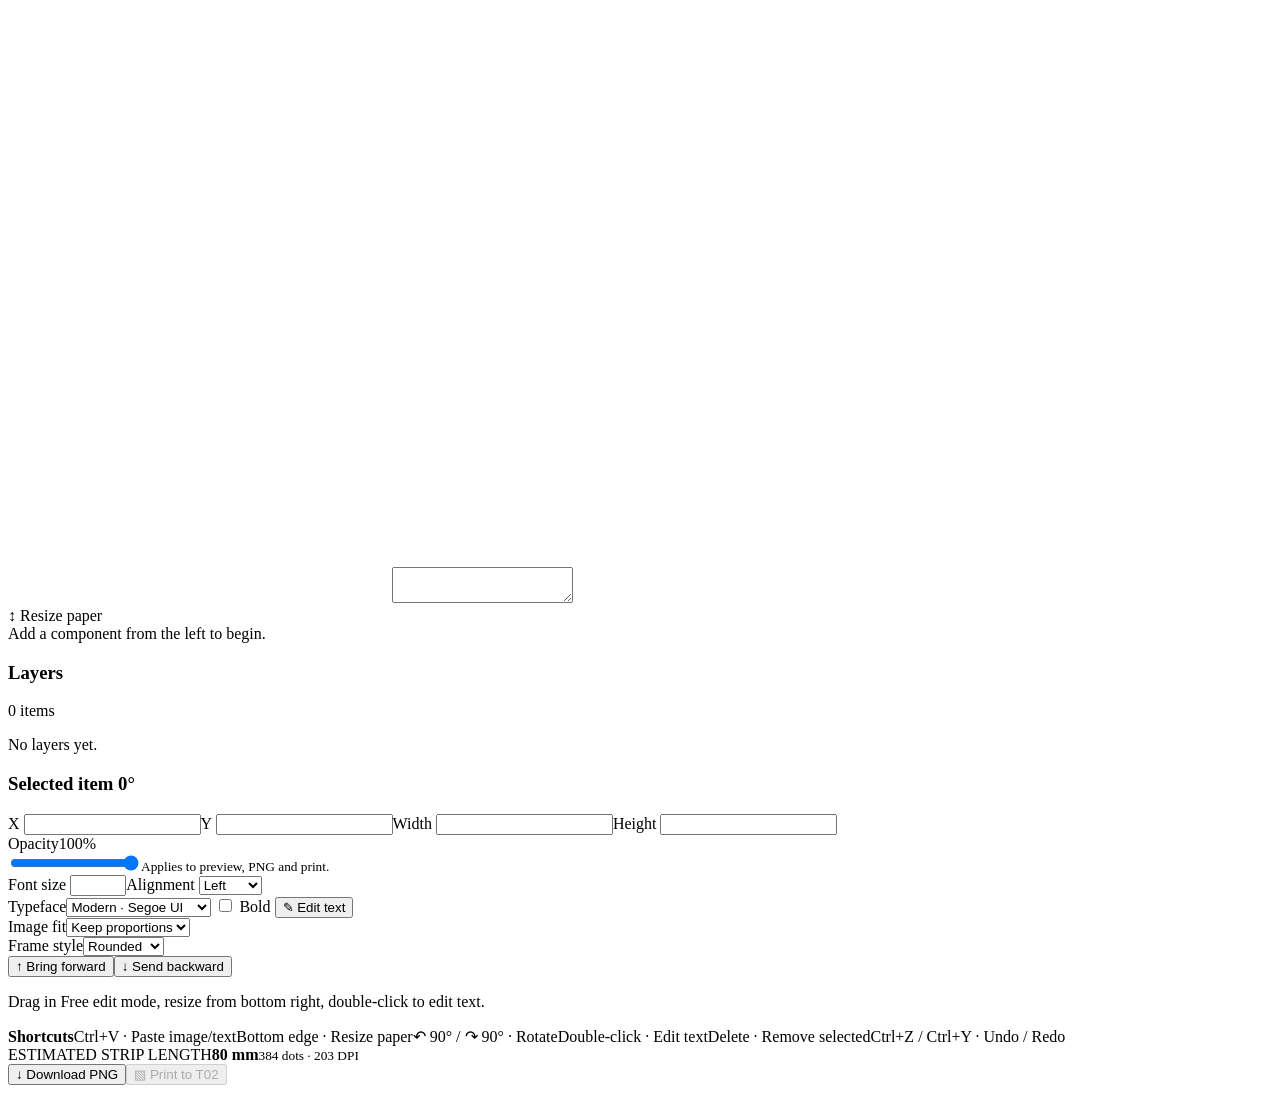
==== commit 8c304abd: "Add stackable frames and per-layer opacity" ====
--- a/src/t02studio/templates/studio.html
+++ b/src/t02studio/templates/studio.html
@@ -72,8 +72,16 @@
           <button type="button" class="label-frame-card" data-label-frame="double"><span class="frame-sample frame-double"></span><small>Double</small></button>
           <button type="button" class="label-frame-card" data-label-frame="dashed"><span class="frame-sample frame-dashed"></span><small>Stitched</small></button>
           <button type="button" class="label-frame-card" data-label-frame="corners"><span class="frame-sample frame-corners"></span><small>Corners</small></button>
+          <button type="button" class="label-frame-card" data-label-frame="solid"><span class="frame-sample frame-solid"></span><small>Classic</small></button>
+          <button type="button" class="label-frame-card" data-label-frame="dotted"><span class="frame-sample frame-dotted"></span><small>Dotted</small></button>
+          <button type="button" class="label-frame-card" data-label-frame="scallop"><span class="frame-sample frame-scallop"></span><small>Scalloped</small></button>
+          <button type="button" class="label-frame-card" data-label-frame="ticket"><span class="frame-sample frame-ticket"></span><small>Ticket</small></button>
+          <button type="button" class="label-frame-card" data-label-frame="deco"><span class="frame-sample frame-deco"></span><small>Art Deco</small></button>
+          <button type="button" class="label-frame-card" data-label-frame="wavy"><span class="frame-sample frame-wavy"></span><small>Wavy</small></button>
           <button type="button" class="label-frame-card" data-label-frame="none"><span class="frame-sample frame-none"></span><small>None</small></button>
         </div>
+        <button id="add-frame" class="label-add-frame" type="button">+ Add independent frame layer</button>
+        <p class="label-note">Add multiple frames, move them in Free edit, and stack them behind or in front of text.</p>
         <label for="label-font" class="gap-top">Typeface</label><select id="label-font"><option value="modern">Modern · Segoe UI</option><option value="classic">Classic · Georgia</option><option value="rounded">Friendly · Trebuchet</option><option value="editorial">Editorial · Palatino</option><option value="typewriter">Typewriter · Courier</option><option value="display">Bold display · Impact</option></select>
         <label for="label-title" class="gap-top">Headline</label><input id="label-title" type="text" maxlength="90" value="MADE WITH LOVE" placeholder="Your label title">
         <label for="label-subtitle" class="gap-top">Secondary line</label><input id="label-subtitle" type="text" maxlength="140" value="A little something special" placeholder="Optional detail">
@@ -119,6 +127,7 @@
           <div id="selection-properties" class="selection-properties hidden">
             <h3>Selected item <span class="rotation-value" id="rotation-value">0°</span></h3>
             <div class="property-grid"><label>X <input id="prop-x" type="number" min="0"></label><label>Y <input id="prop-y" type="number" min="0"></label><label>Width <input id="prop-w" type="number" min="1"></label><label>Height <input id="prop-h" type="number" min="1"></label></div>
+            <div class="opacity-control"><div class="opacity-heading"><label for="prop-opacity">Opacity</label><output id="prop-opacity-value" for="prop-opacity">100%</output></div><input id="prop-opacity" type="range" min="0" max="100" step="1" value="100"><small>Applies to preview, PNG and print.</small></div>
             <div class="text-properties hidden" id="text-properties">
               <div class="property-grid"><label>Font size <input id="prop-font-size" type="number" min="8" max="100"></label><label>Alignment <select id="prop-align"><option value="left">Left</option><option value="center">Center</option><option value="right">Right</option></select></label></div>
               <label for="prop-font-family" class="typeface-property-label">Typeface</label><select id="prop-font-family" class="typeface-property-select"><option value="modern">Modern · Segoe UI</option><option value="classic">Classic · Georgia</option><option value="rounded">Friendly · Trebuchet</option><option value="editorial">Editorial · Palatino</option><option value="typewriter">Typewriter · Courier</option><option value="display">Bold display · Impact</option></select>
@@ -126,6 +135,7 @@
               <button id="edit-text" class="secondary-button" type="button">✎ Edit text</button>
             </div>
             <div class="text-properties hidden" id="image-properties"><label class="image-fit-label">Image fit<select id="prop-image-fit"><option value="contain">Keep proportions</option><option value="cover">Crop to fill</option><option value="stretch">Stretch</option></select></label></div>
+            <div class="frame-properties hidden" id="frame-properties"><label for="prop-frame-style">Frame style</label><select id="prop-frame-style"><option value="rounded">Rounded</option><option value="double">Double</option><option value="dashed">Stitched</option><option value="corners">Corners</option><option value="solid">Classic</option><option value="dotted">Dotted</option><option value="scallop">Scalloped</option><option value="ticket">Ticket</option><option value="deco">Art Deco</option><option value="wavy">Wavy</option></select></div>
             <div class="action-group tiny"><button id="move-up" type="button">↑ Bring forward</button><button id="move-down" type="button">↓ Send backward</button></div>
             <p class="properties-help">Drag in Free edit mode, resize from bottom right, double-click to edit text.</p>
           </div>
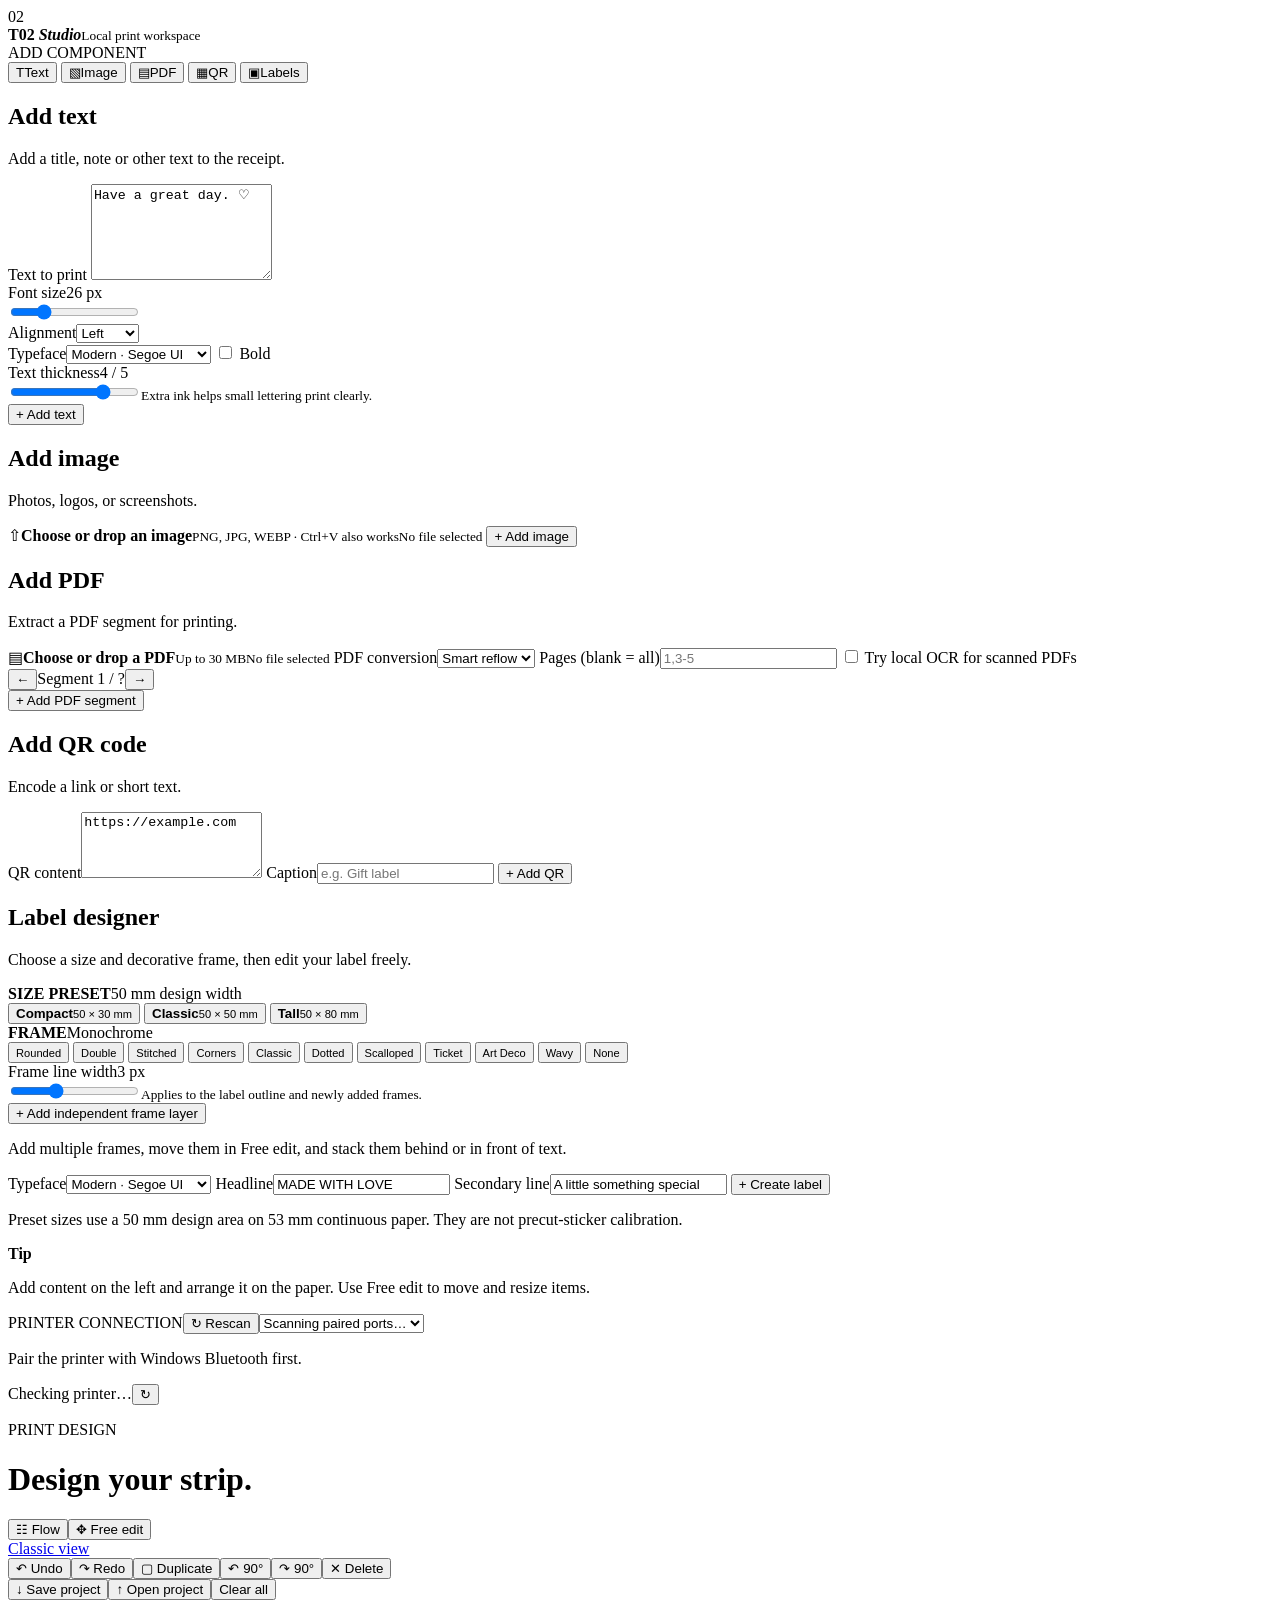
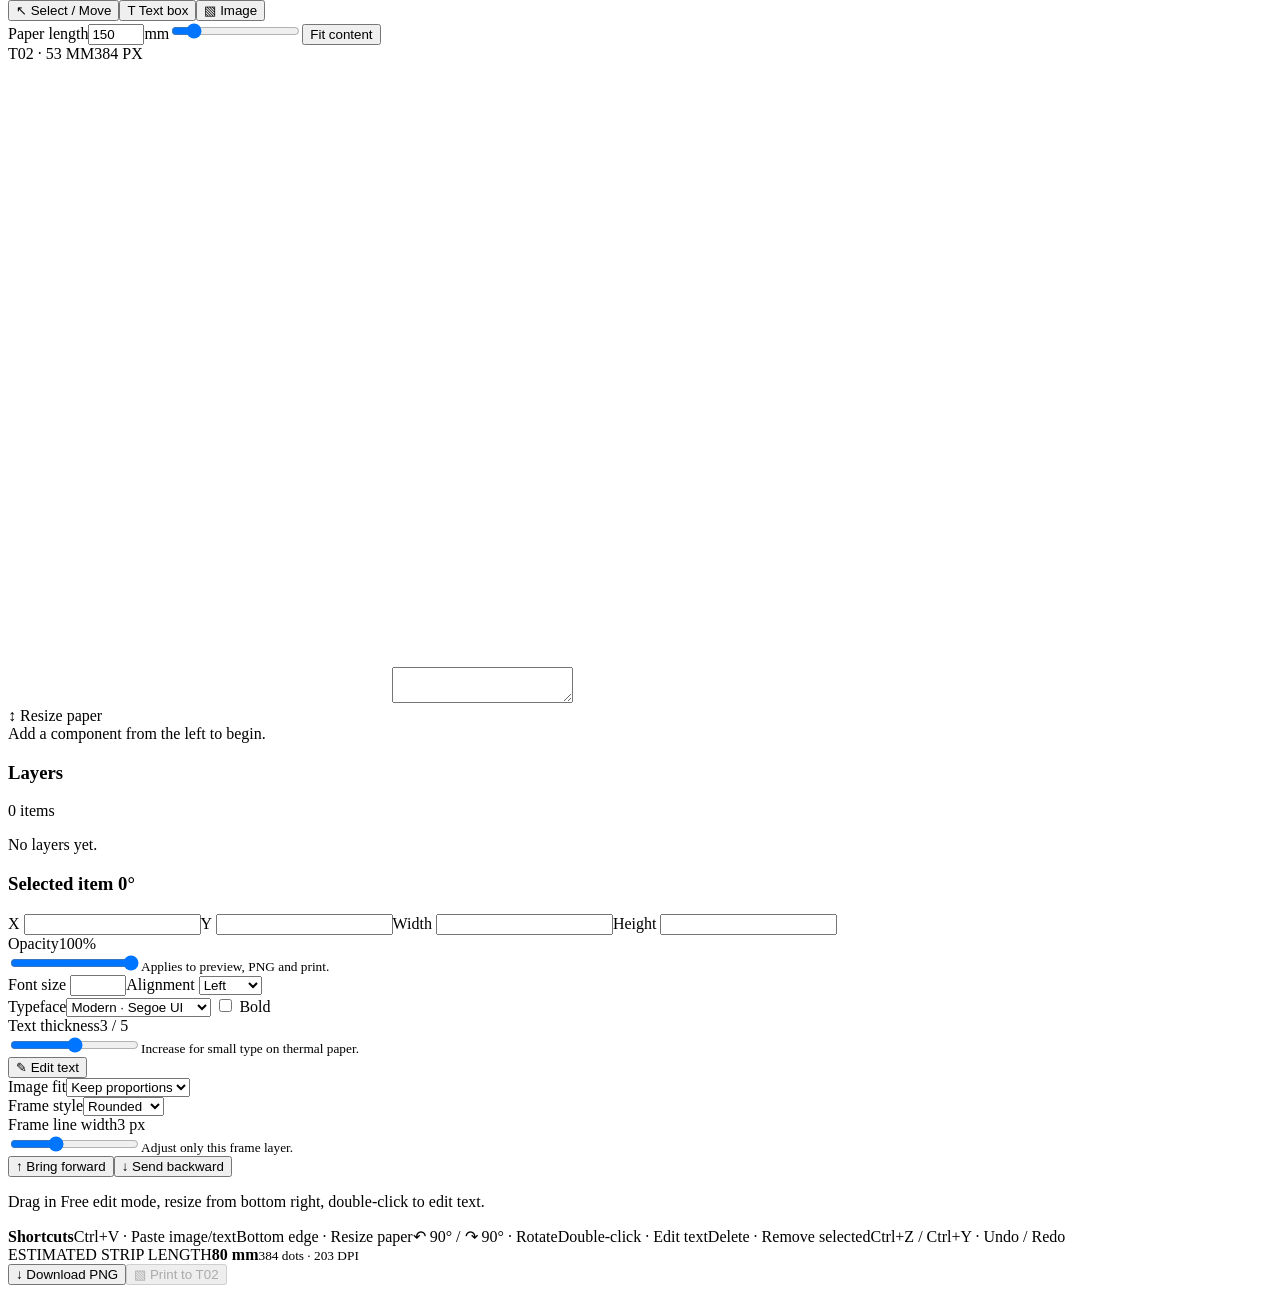
==== commit 878ff40f: "Improve thermal ink weights and clear-all workflow" ====
--- a/src/t02studio/templates/studio.html
+++ b/src/t02studio/templates/studio.html
@@ -30,6 +30,7 @@
         <div class="control-row gap-top"><label for="text-align">Alignment</label><select id="text-align"><option value="left">Left</option><option value="center">Center</option><option value="right">Right</option></select></div>
         <label for="text-font-family" class="gap-top">Typeface</label><select id="text-font-family"><option value="modern">Modern · Segoe UI</option><option value="classic">Classic · Georgia</option><option value="rounded">Friendly · Trebuchet</option><option value="editorial">Editorial · Palatino</option><option value="typewriter">Typewriter · Courier</option><option value="display">Bold display · Impact</option></select>
         <label class="check-row"><input id="text-bold" type="checkbox"> Bold</label>
+        <div class="thickness-control"><div class="thickness-heading"><label for="text-ink-thickness">Text thickness</label><output id="text-ink-thickness-value" for="text-ink-thickness">4 / 5</output></div><input id="text-ink-thickness" type="range" min="1" max="5" step="1" value="4"><small>Extra ink helps small lettering print clearly.</small></div>
         <button class="add-button" id="add-text" type="button">+ Add text</button>
       </div>
 
@@ -80,6 +81,7 @@
           <button type="button" class="label-frame-card" data-label-frame="wavy"><span class="frame-sample frame-wavy"></span><small>Wavy</small></button>
           <button type="button" class="label-frame-card" data-label-frame="none"><span class="frame-sample frame-none"></span><small>None</small></button>
         </div>
+        <div class="thickness-control"><div class="thickness-heading"><label for="label-frame-width">Frame line width</label><output id="label-frame-width-value" for="label-frame-width">3 px</output></div><input id="label-frame-width" type="range" min="1" max="7" step="0.5" value="3"><small>Applies to the label outline and newly added frames.</small></div>
         <button id="add-frame" class="label-add-frame" type="button">+ Add independent frame layer</button>
         <p class="label-note">Add multiple frames, move them in Free edit, and stack them behind or in front of text.</p>
         <label for="label-font" class="gap-top">Typeface</label><select id="label-font"><option value="modern">Modern · Segoe UI</option><option value="classic">Classic · Georgia</option><option value="rounded">Friendly · Trebuchet</option><option value="editorial">Editorial · Palatino</option><option value="typewriter">Typewriter · Courier</option><option value="display">Bold display · Impact</option></select>
@@ -102,7 +104,7 @@
 
       <div class="edit-toolbar">
         <div class="action-group"><button id="undo" type="button" title="Undo · Ctrl+Z">↶ Undo</button><button id="redo" type="button" title="Redo · Ctrl+Y">↷ Redo</button><button id="duplicate" type="button" title="Duplicate selected item · Ctrl+D">▢ Duplicate</button><button id="rotate-left" type="button" title="Rotate 90° counterclockwise">↶ 90°</button><button id="rotate-right" type="button" title="Rotate 90° clockwise">↷ 90°</button><button id="delete-selected" type="button" title="Delete selection">✕ Delete</button></div>
-        <div class="action-group"><button id="save-project" type="button">↓ Save project</button><button id="load-project" type="button">↑ Open project</button><button id="clear-project" type="button" title="Clear design">Clear</button></div>
+        <div class="action-group"><button id="save-project" type="button">↓ Save project</button><button id="load-project" type="button">↑ Open project</button><button id="clear-project" class="clear-all-button" type="button" title="Remove all design layers (Undo available)">Clear all</button></div>
       </div>
 
       <div class="free-toolbar hidden" id="free-toolbar">
@@ -132,10 +134,11 @@
               <div class="property-grid"><label>Font size <input id="prop-font-size" type="number" min="8" max="100"></label><label>Alignment <select id="prop-align"><option value="left">Left</option><option value="center">Center</option><option value="right">Right</option></select></label></div>
               <label for="prop-font-family" class="typeface-property-label">Typeface</label><select id="prop-font-family" class="typeface-property-select"><option value="modern">Modern · Segoe UI</option><option value="classic">Classic · Georgia</option><option value="rounded">Friendly · Trebuchet</option><option value="editorial">Editorial · Palatino</option><option value="typewriter">Typewriter · Courier</option><option value="display">Bold display · Impact</option></select>
               <label class="check-row"><input id="prop-bold" type="checkbox"> Bold</label>
+              <div class="thickness-control"><div class="thickness-heading"><label for="prop-ink-thickness">Text thickness</label><output id="prop-ink-thickness-value" for="prop-ink-thickness">3 / 5</output></div><input id="prop-ink-thickness" type="range" min="1" max="5" step="1" value="3"><small>Increase for small type on thermal paper.</small></div>
               <button id="edit-text" class="secondary-button" type="button">✎ Edit text</button>
             </div>
             <div class="text-properties hidden" id="image-properties"><label class="image-fit-label">Image fit<select id="prop-image-fit"><option value="contain">Keep proportions</option><option value="cover">Crop to fill</option><option value="stretch">Stretch</option></select></label></div>
-            <div class="frame-properties hidden" id="frame-properties"><label for="prop-frame-style">Frame style</label><select id="prop-frame-style"><option value="rounded">Rounded</option><option value="double">Double</option><option value="dashed">Stitched</option><option value="corners">Corners</option><option value="solid">Classic</option><option value="dotted">Dotted</option><option value="scallop">Scalloped</option><option value="ticket">Ticket</option><option value="deco">Art Deco</option><option value="wavy">Wavy</option></select></div>
+            <div class="frame-properties hidden" id="frame-properties"><label for="prop-frame-style">Frame style</label><select id="prop-frame-style"><option value="rounded">Rounded</option><option value="double">Double</option><option value="dashed">Stitched</option><option value="corners">Corners</option><option value="solid">Classic</option><option value="dotted">Dotted</option><option value="scallop">Scalloped</option><option value="ticket">Ticket</option><option value="deco">Art Deco</option><option value="wavy">Wavy</option></select><div class="thickness-control"><div class="thickness-heading"><label for="prop-frame-width">Frame line width</label><output id="prop-frame-width-value" for="prop-frame-width">3 px</output></div><input id="prop-frame-width" type="range" min="1" max="7" step="0.5" value="3"><small>Adjust only this frame layer.</small></div></div>
             <div class="action-group tiny"><button id="move-up" type="button">↑ Bring forward</button><button id="move-down" type="button">↓ Send backward</button></div>
             <p class="properties-help">Drag in Free edit mode, resize from bottom right, double-click to edit text.</p>
           </div>
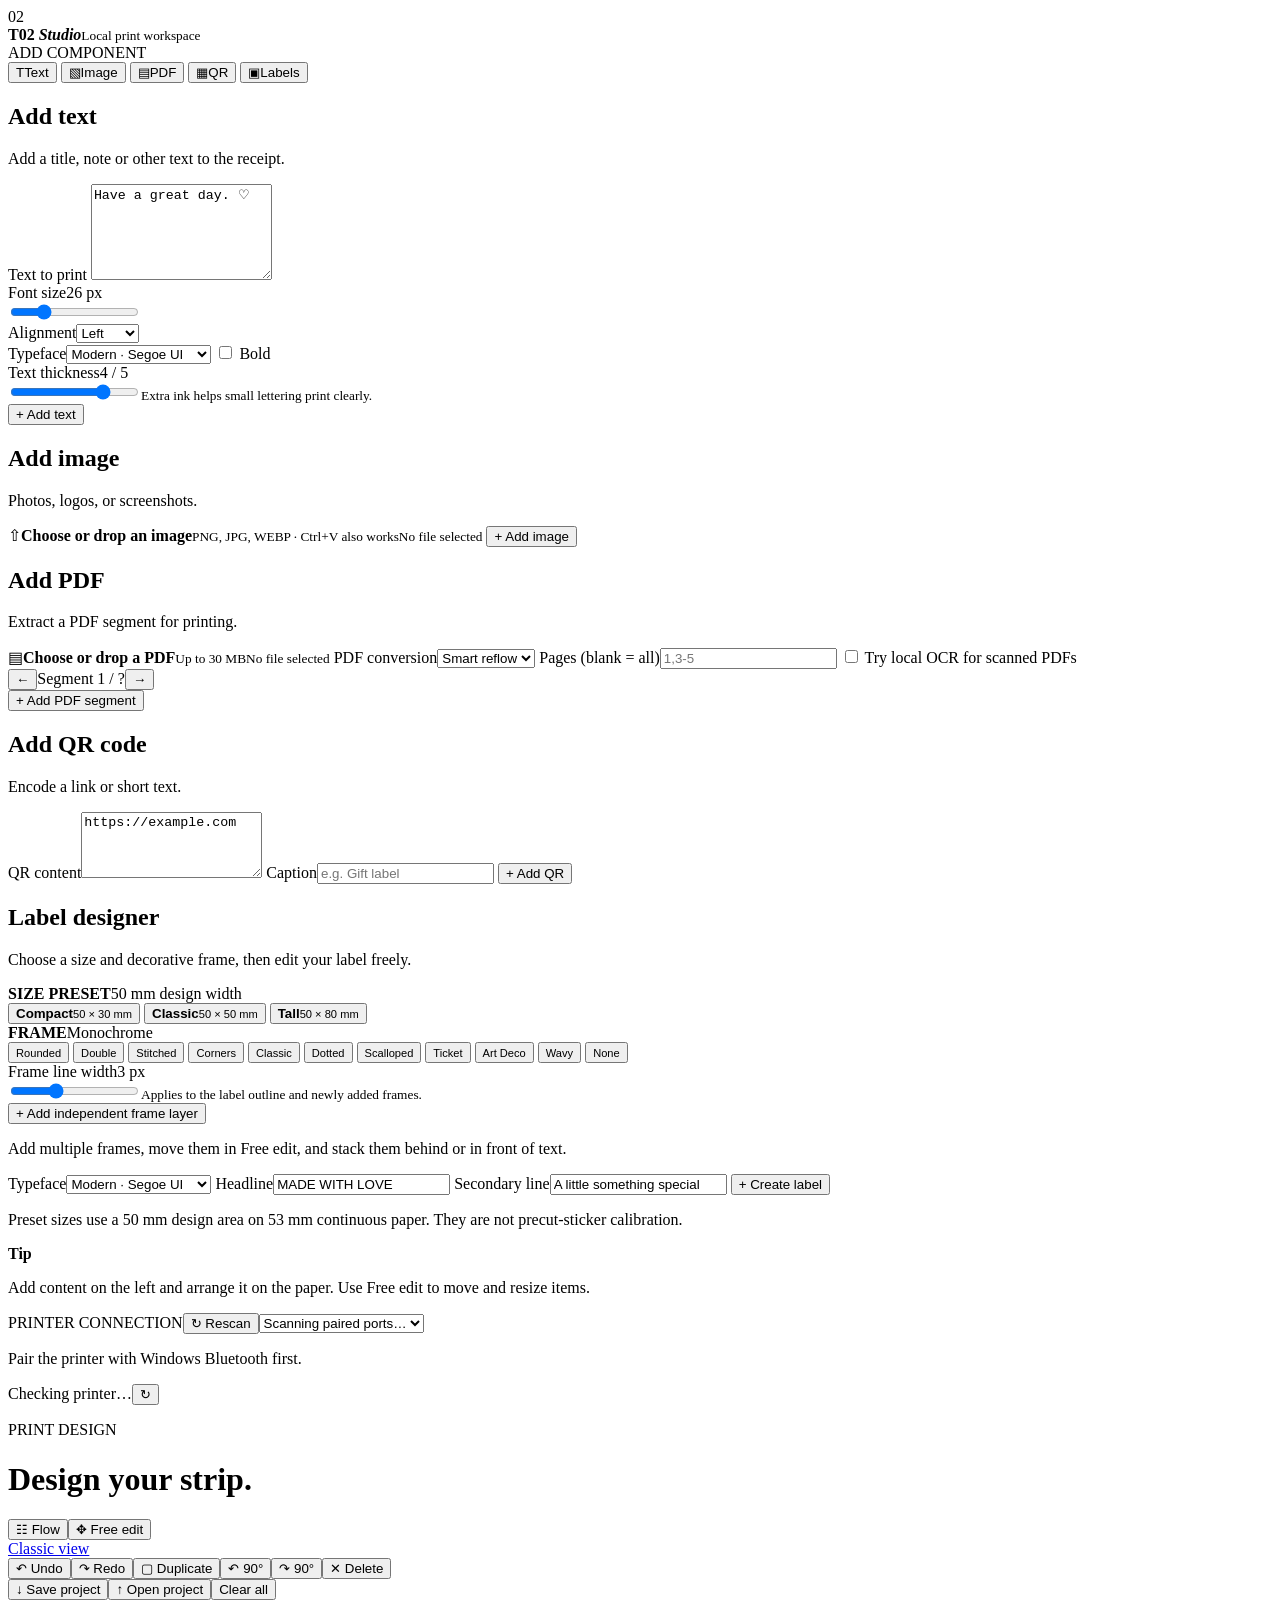
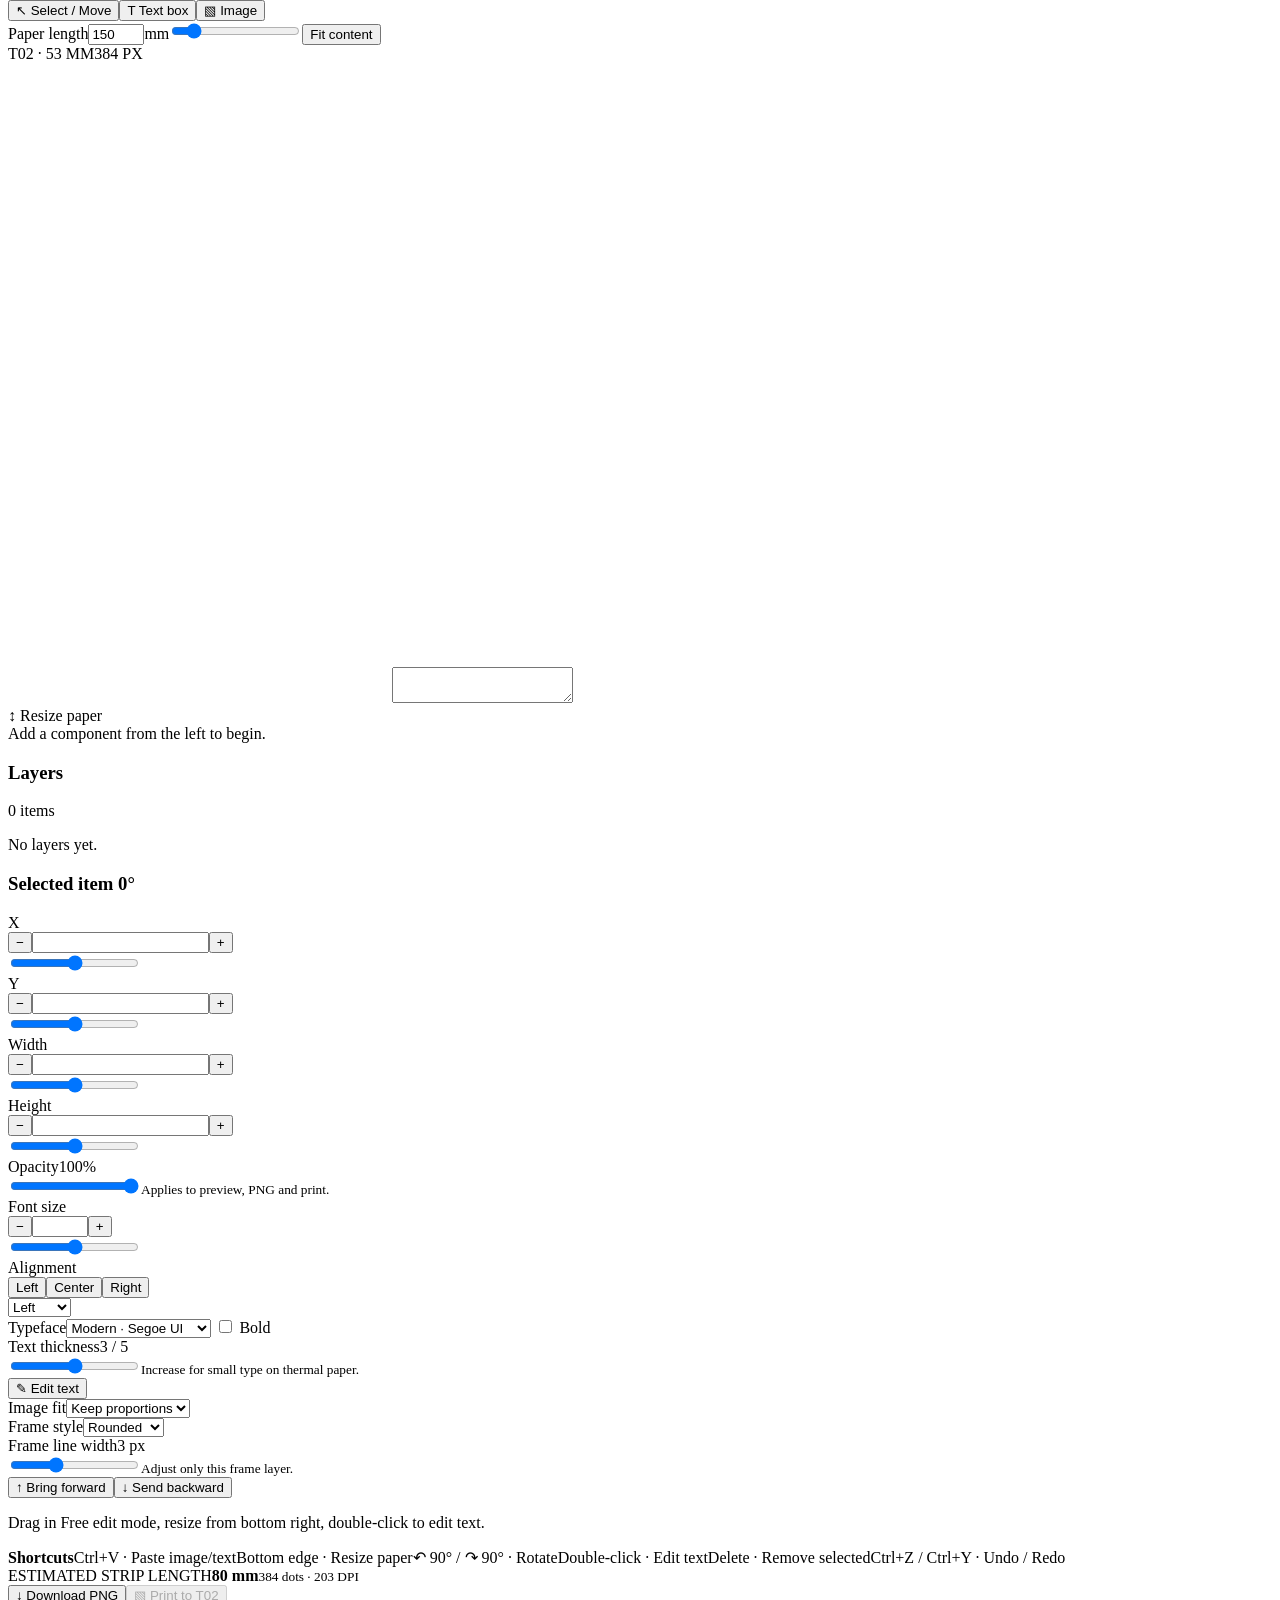
==== commit 350ac9ac: "Add direct property sliders and alignment buttons" ====
--- a/src/t02studio/templates/studio.html
+++ b/src/t02studio/templates/studio.html
@@ -128,10 +128,16 @@
           <div id="layers-list" class="layers-list"><p class="empty-layers">No layers yet.</p></div>
           <div id="selection-properties" class="selection-properties hidden">
             <h3>Selected item <span class="rotation-value" id="rotation-value">0°</span></h3>
-            <div class="property-grid"><label>X <input id="prop-x" type="number" min="0"></label><label>Y <input id="prop-y" type="number" min="0"></label><label>Width <input id="prop-w" type="number" min="1"></label><label>Height <input id="prop-h" type="number" min="1"></label></div>
+            <div class="property-grid geometry-grid">
+              <div class="geometry-control"><label for="prop-x">X</label><div class="geometry-stepper"><button type="button" data-geometry-step="x:-1" aria-label="Move left">−</button><input id="prop-x" type="number" min="0"><button type="button" data-geometry-step="x:1" aria-label="Move right">+</button></div><input id="prop-x-range" type="range" min="0" max="384" step="1" aria-label="Horizontal position"></div>
+              <div class="geometry-control"><label for="prop-y">Y</label><div class="geometry-stepper"><button type="button" data-geometry-step="y:-1" aria-label="Move up">−</button><input id="prop-y" type="number" min="0"><button type="button" data-geometry-step="y:1" aria-label="Move down">+</button></div><input id="prop-y-range" type="range" min="0" max="8000" step="1" aria-label="Vertical position"></div>
+              <div class="geometry-control"><label for="prop-w">Width</label><div class="geometry-stepper"><button type="button" data-geometry-step="w:-1" aria-label="Decrease width">−</button><input id="prop-w" type="number" min="1"><button type="button" data-geometry-step="w:1" aria-label="Increase width">+</button></div><input id="prop-w-range" type="range" min="1" max="384" step="1" aria-label="Width"></div>
+              <div class="geometry-control"><label for="prop-h">Height</label><div class="geometry-stepper"><button type="button" data-geometry-step="h:-1" aria-label="Decrease height">−</button><input id="prop-h" type="number" min="1"><button type="button" data-geometry-step="h:1" aria-label="Increase height">+</button></div><input id="prop-h-range" type="range" min="1" max="8000" step="1" aria-label="Height"></div>
+            </div>
             <div class="opacity-control"><div class="opacity-heading"><label for="prop-opacity">Opacity</label><output id="prop-opacity-value" for="prop-opacity">100%</output></div><input id="prop-opacity" type="range" min="0" max="100" step="1" value="100"><small>Applies to preview, PNG and print.</small></div>
             <div class="text-properties hidden" id="text-properties">
-              <div class="property-grid"><label>Font size <input id="prop-font-size" type="number" min="8" max="100"></label><label>Alignment <select id="prop-align"><option value="left">Left</option><option value="center">Center</option><option value="right">Right</option></select></label></div>
+              <div class="font-size-control"><label for="prop-font-size">Font size</label><div class="font-size-stepper"><button type="button" data-font-step="-1" aria-label="Decrease font size">−</button><input id="prop-font-size" type="number" min="8" max="100"><button type="button" data-font-step="1" aria-label="Increase font size">+</button></div><input id="prop-font-size-range" type="range" min="8" max="100" step="1" aria-label="Font size"></div>
+              <div class="alignment-control"><span>Alignment</span><div class="alignment-buttons" role="group" aria-label="Text alignment"><button type="button" data-property-align="left">Left</button><button type="button" data-property-align="center">Center</button><button type="button" data-property-align="right">Right</button></div><select id="prop-align" class="property-visually-hidden" tabindex="-1" aria-hidden="true"><option value="left">Left</option><option value="center">Center</option><option value="right">Right</option></select></div>
               <label for="prop-font-family" class="typeface-property-label">Typeface</label><select id="prop-font-family" class="typeface-property-select"><option value="modern">Modern · Segoe UI</option><option value="classic">Classic · Georgia</option><option value="rounded">Friendly · Trebuchet</option><option value="editorial">Editorial · Palatino</option><option value="typewriter">Typewriter · Courier</option><option value="display">Bold display · Impact</option></select>
               <label class="check-row"><input id="prop-bold" type="checkbox"> Bold</label>
               <div class="thickness-control"><div class="thickness-heading"><label for="prop-ink-thickness">Text thickness</label><output id="prop-ink-thickness-value" for="prop-ink-thickness">3 / 5</output></div><input id="prop-ink-thickness" type="range" min="1" max="5" step="1" value="3"><small>Increase for small type on thermal paper.</small></div>
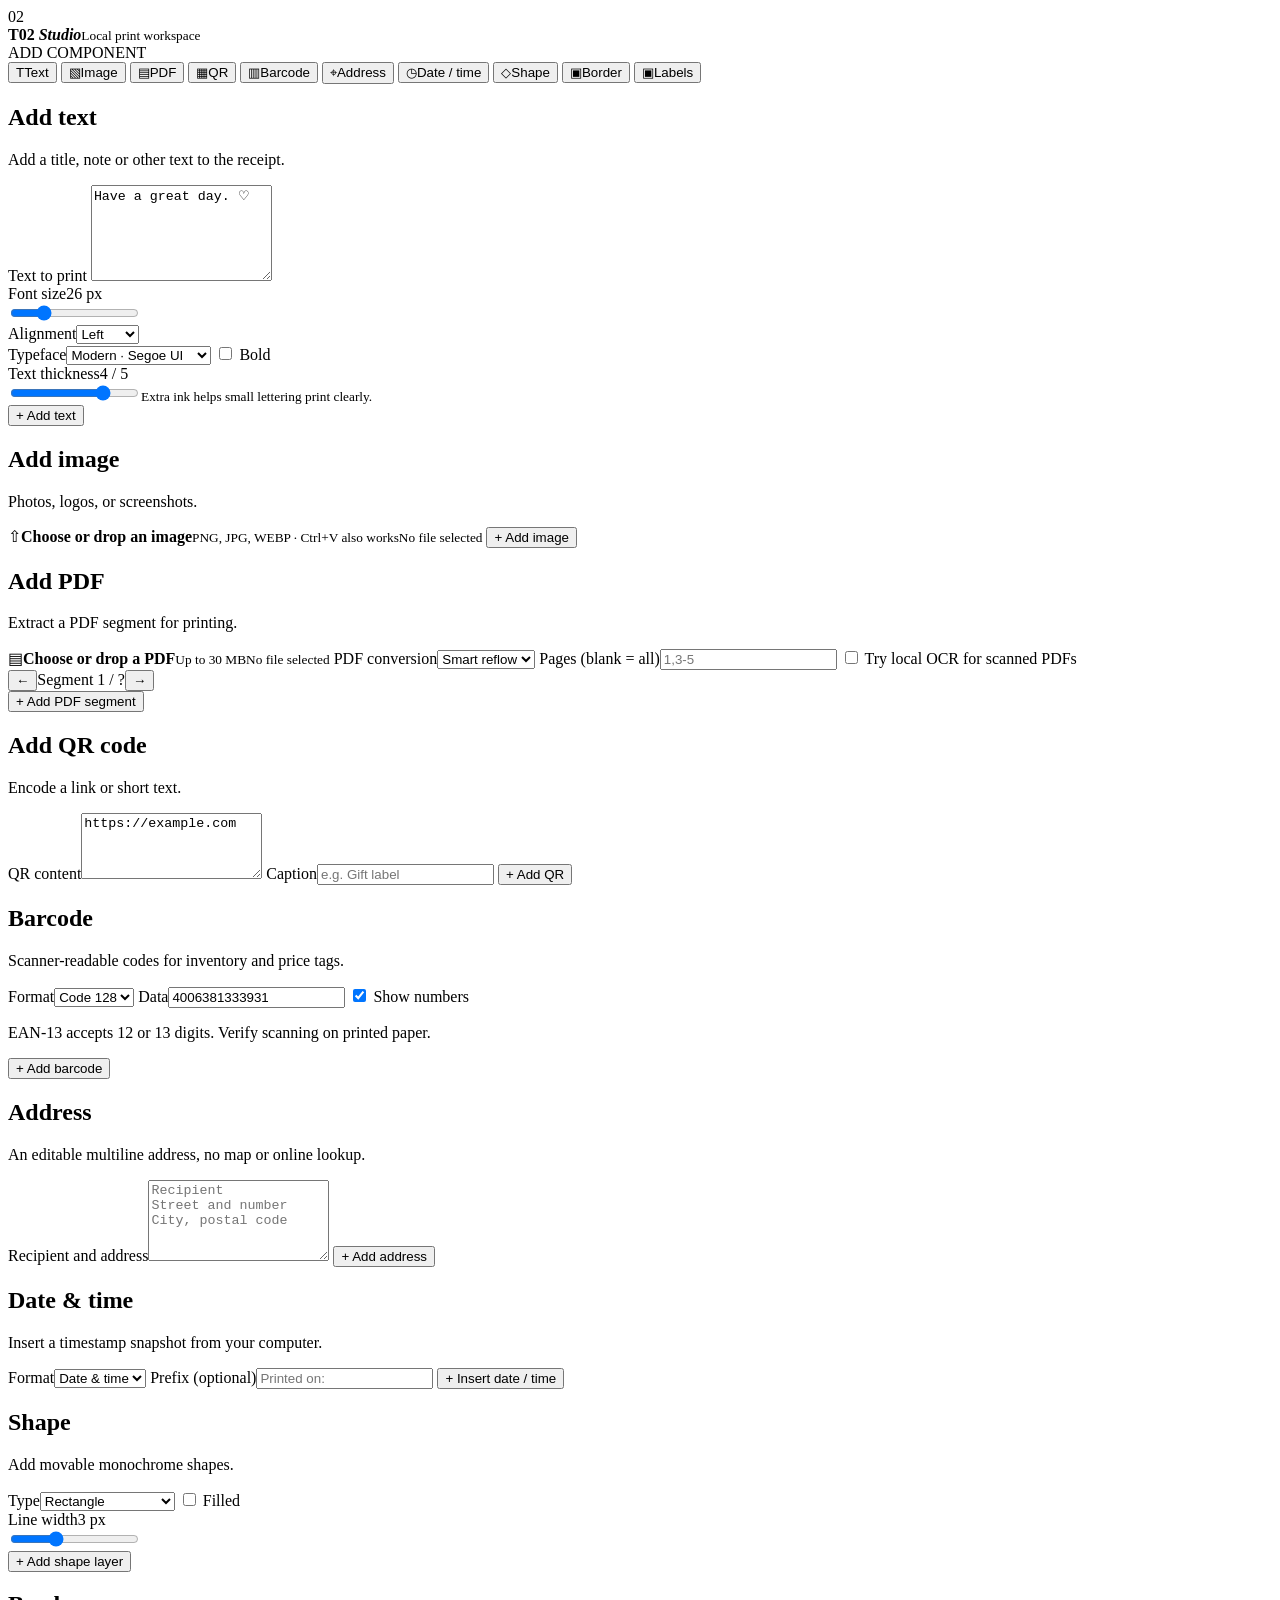
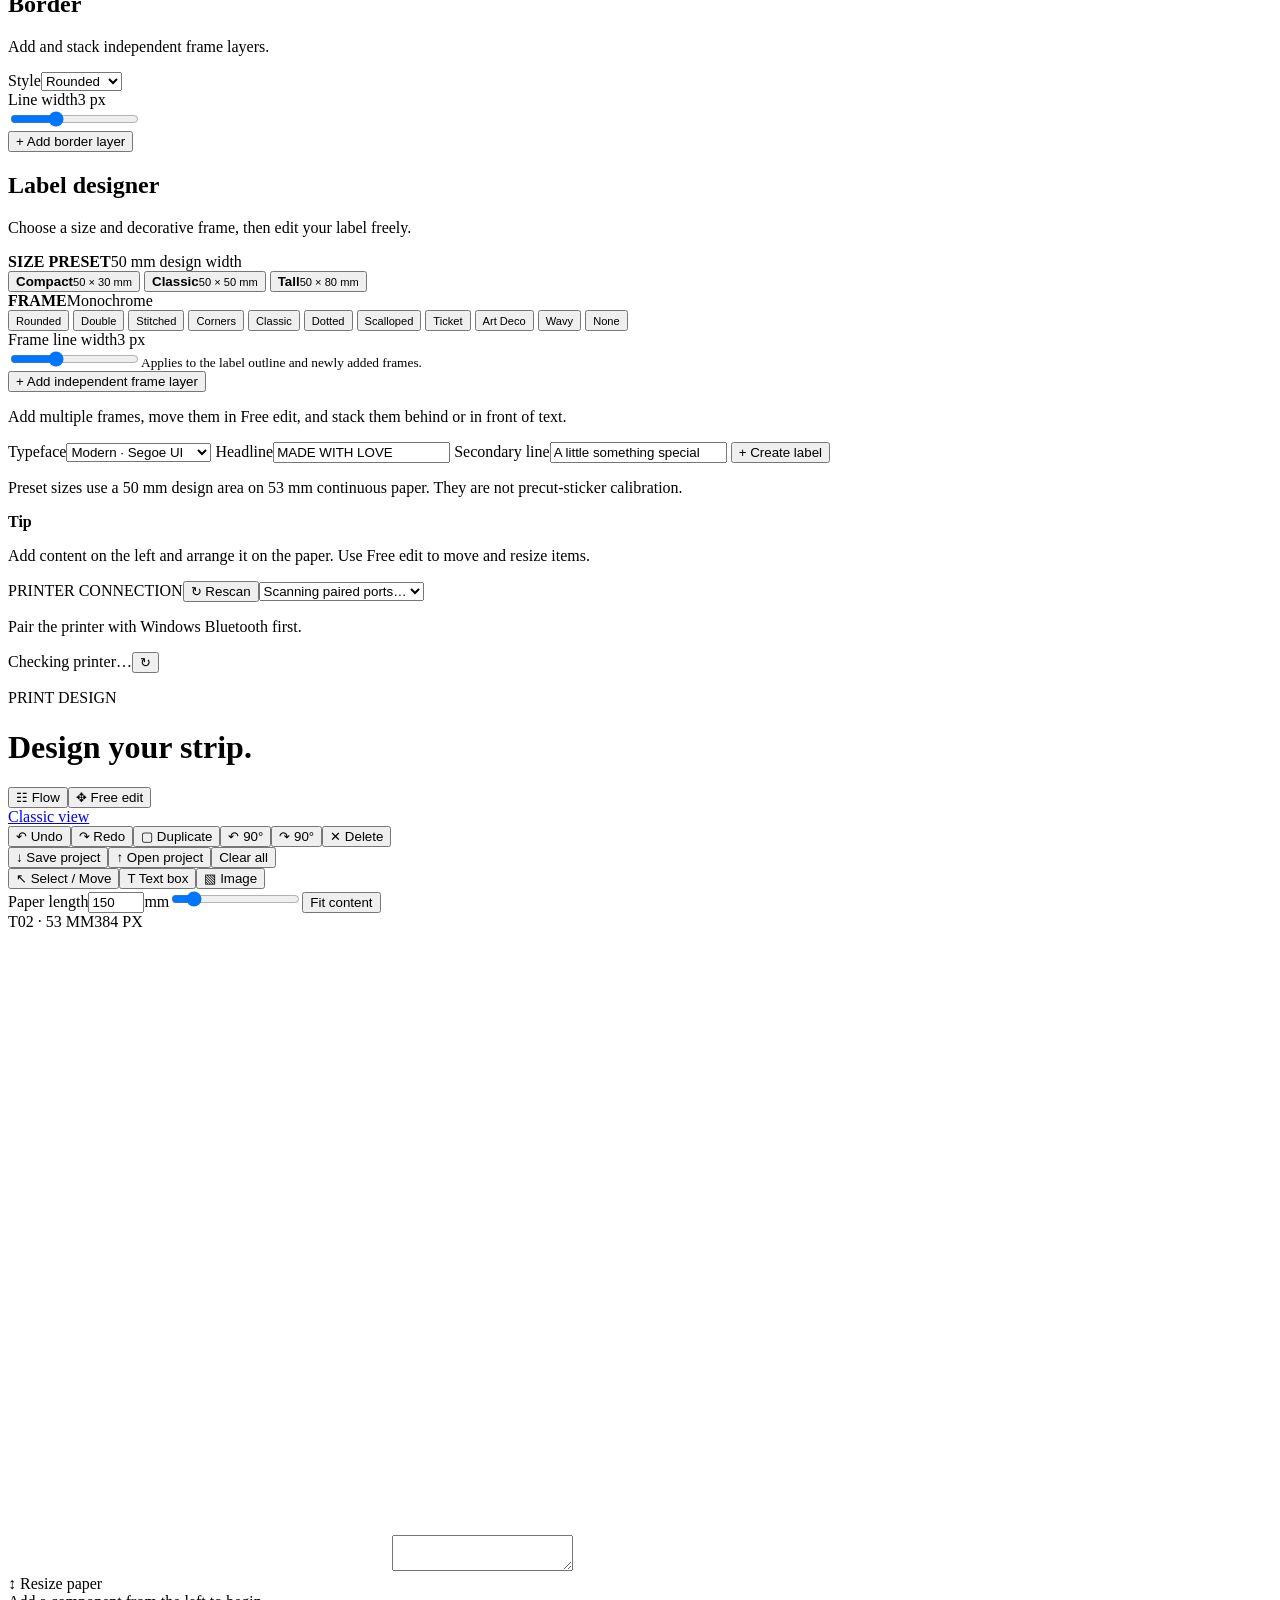
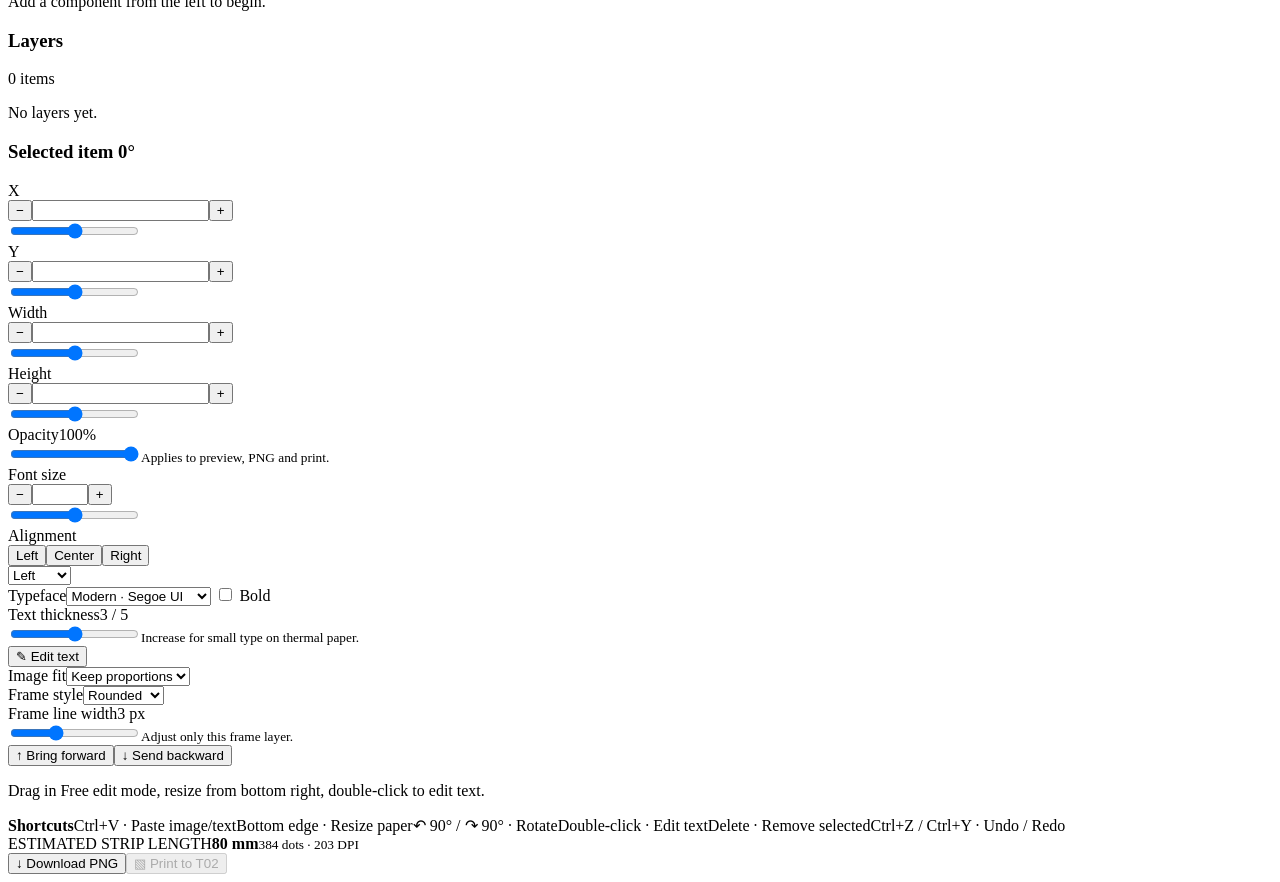
==== commit d867a84b: "Add barcode, address, date/time, shapes and border tools" ====
--- a/src/t02studio/templates/studio.html
+++ b/src/t02studio/templates/studio.html
@@ -18,6 +18,11 @@
         <button class="tool-tab" data-tool="image" type="button"><span>▧</span>Image</button>
         <button class="tool-tab" data-tool="pdf" type="button"><span>▤</span>PDF</button>
         <button class="tool-tab" data-tool="qr" type="button"><span>▦</span>QR</button>
+        <button class="tool-tab" data-tool="barcode" type="button"><span>▥</span>Barcode</button>
+        <button class="tool-tab" data-tool="address" type="button"><span>⌖</span>Address</button>
+        <button class="tool-tab" data-tool="datetime" type="button"><span>◷</span>Date / time</button>
+        <button class="tool-tab" data-tool="shape" type="button"><span>◇</span>Shape</button>
+        <button class="tool-tab" data-tool="border" type="button"><span>▣</span>Border</button>
         <button class="tool-tab label-entry" data-tool="label" type="button"><span>▣</span>Labels</button>
       </nav>
 
@@ -57,6 +62,43 @@
         <label for="qr-value">QR content</label><textarea id="qr-value" rows="4" placeholder="https://...">https://example.com</textarea>
         <label for="qr-caption" class="gap-top">Caption</label><input id="qr-caption" type="text" maxlength="90" placeholder="e.g. Gift label">
         <button class="add-button" id="add-qr" type="button">+ Add QR</button>
+      </div>
+
+      <div class="tool-panel hidden" data-panel="barcode">
+        <h2>Barcode</h2><p class="panel-description">Scanner-readable codes for inventory and price tags.</p>
+        <label for="barcode-type">Format</label><select id="barcode-type"><option value="code128">Code 128</option><option value="ean13">EAN-13</option></select>
+        <label for="barcode-value" class="gap-top">Data</label><input id="barcode-value" type="text" maxlength="36" value="4006381333931">
+        <label class="check-row"><input type="checkbox" id="barcode-caption" checked> Show numbers</label>
+        <p class="label-note">EAN-13 accepts 12 or 13 digits. Verify scanning on printed paper.</p>
+        <button id="add-barcode" class="add-button" type="button">+ Add barcode</button>
+      </div>
+
+      <div class="tool-panel hidden" data-panel="address">
+        <h2>Address</h2><p class="panel-description">An editable multiline address, no map or online lookup.</p>
+        <label for="address-value">Recipient and address</label><textarea id="address-value" rows="5" placeholder="Recipient&#10;Street and number&#10;City, postal code"></textarea>
+        <button id="add-address" class="add-button" type="button">+ Add address</button>
+      </div>
+
+      <div class="tool-panel hidden" data-panel="datetime">
+        <h2>Date &amp; time</h2><p class="panel-description">Insert a timestamp snapshot from your computer.</p>
+        <label for="datetime-format">Format</label><select id="datetime-format"><option value="datetime">Date &amp; time</option><option value="date">Date only</option><option value="time">Time only</option><option value="long">Long date</option></select>
+        <label for="datetime-prefix" class="gap-top">Prefix (optional)</label><input id="datetime-prefix" type="text" maxlength="45" placeholder="Printed on:">
+        <button id="add-datetime" class="add-button" type="button">+ Insert date / time</button>
+      </div>
+
+      <div class="tool-panel hidden" data-panel="shape">
+        <h2>Shape</h2><p class="panel-description">Add movable monochrome shapes.</p>
+        <label for="shape-kind">Type</label><select id="shape-kind"><option value="rectangle">Rectangle</option><option value="rounded">Rounded rectangle</option><option value="ellipse">Ellipse</option><option value="line">Line</option><option value="arrow">Arrow</option><option value="diamond">Diamond</option><option value="star">Star</option></select>
+        <label class="check-row"><input id="shape-filled" type="checkbox"> Filled</label>
+        <div class="thickness-control"><div class="thickness-heading"><label for="shape-width">Line width</label><output id="shape-width-value">3 px</output></div><input type="range" id="shape-width" min="1" max="7" step="0.5" value="3"></div>
+        <button id="add-shape" class="add-button" type="button">+ Add shape layer</button>
+      </div>
+
+      <div class="tool-panel hidden" data-panel="border">
+        <h2>Border</h2><p class="panel-description">Add and stack independent frame layers.</p>
+        <label for="border-style">Style</label><select id="border-style"><option value="rounded">Rounded</option><option value="double">Double</option><option value="dashed">Stitched</option><option value="corners">Corners</option><option value="solid">Classic</option><option value="dotted">Dotted</option><option value="scallop">Scalloped</option><option value="ticket">Ticket</option><option value="deco">Art Deco</option><option value="wavy">Wavy</option></select>
+        <div class="thickness-control"><div class="thickness-heading"><label for="border-width">Line width</label><output id="border-width-value">3 px</output></div><input type="range" id="border-width" min="1" max="7" step="0.5" value="3"></div>
+        <button id="add-border" class="add-button" type="button">+ Add border layer</button>
       </div>
 
       <div class="tool-panel hidden" data-panel="label">
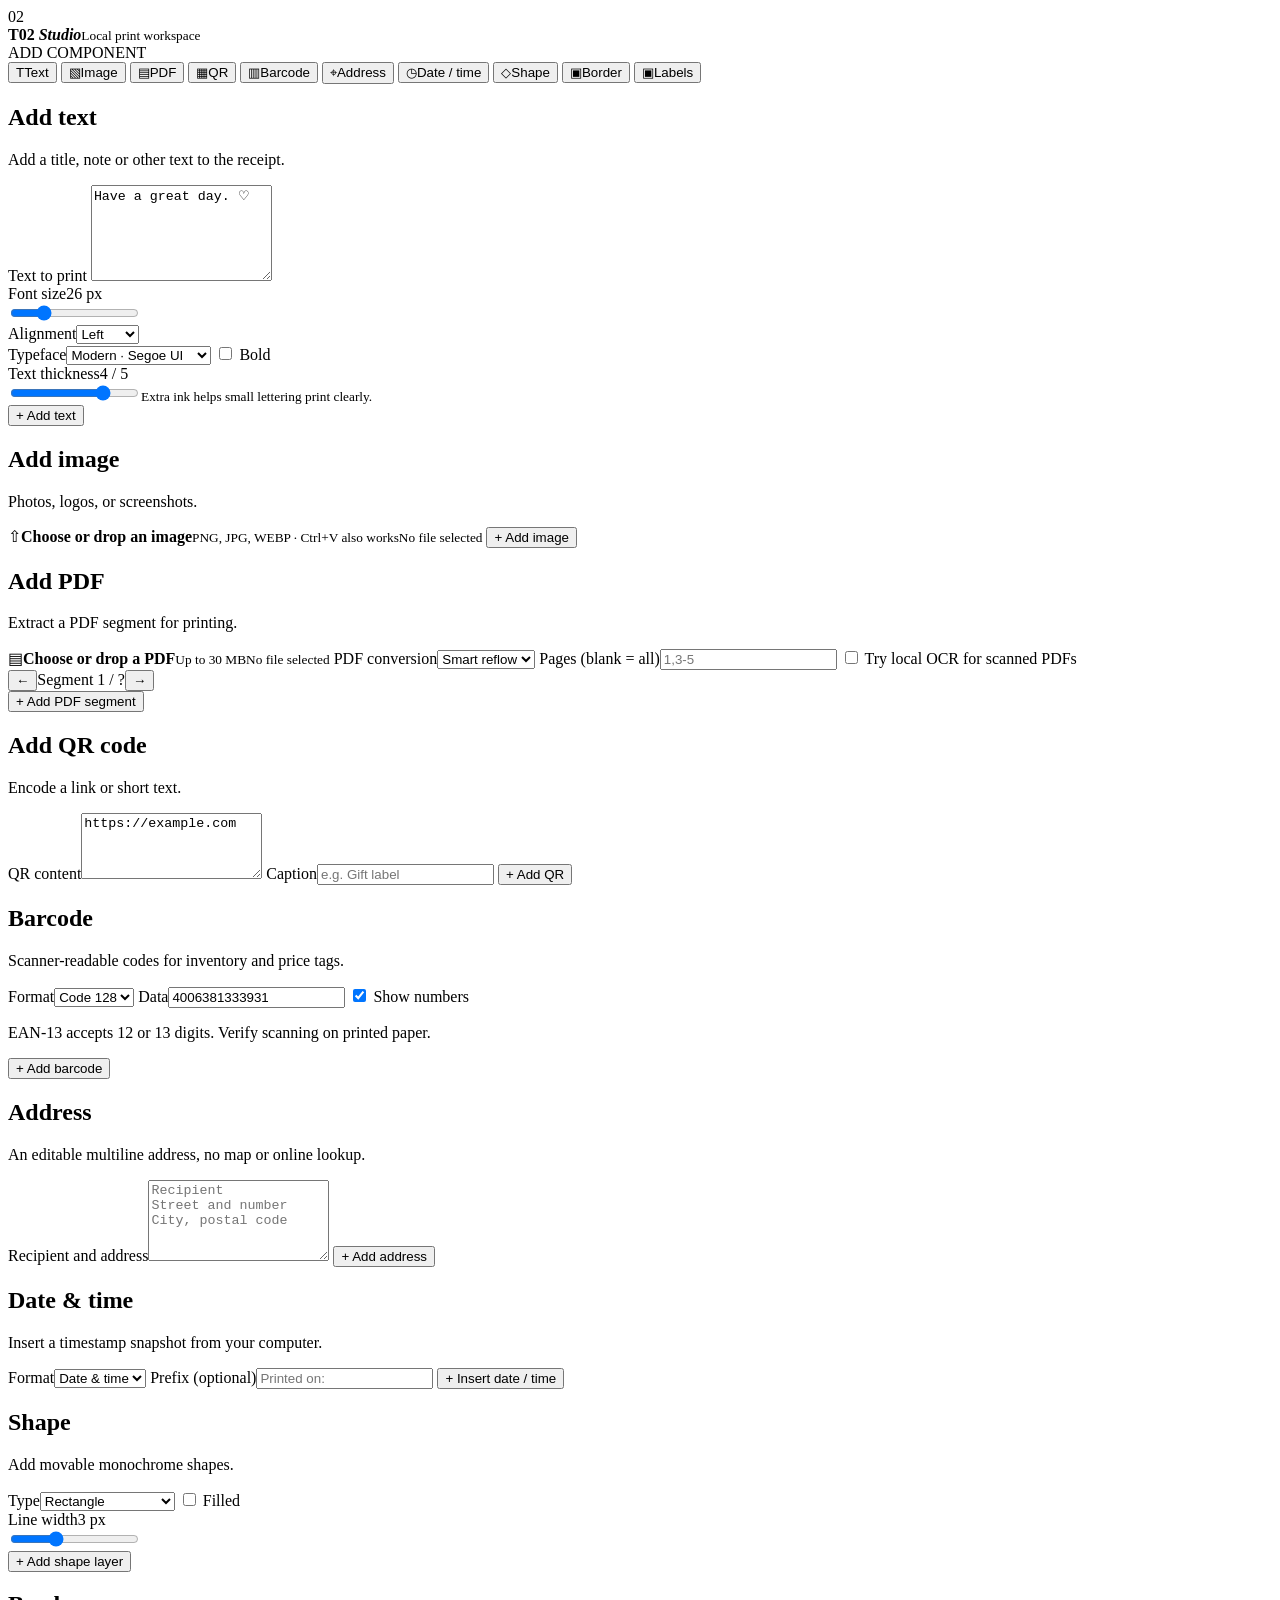
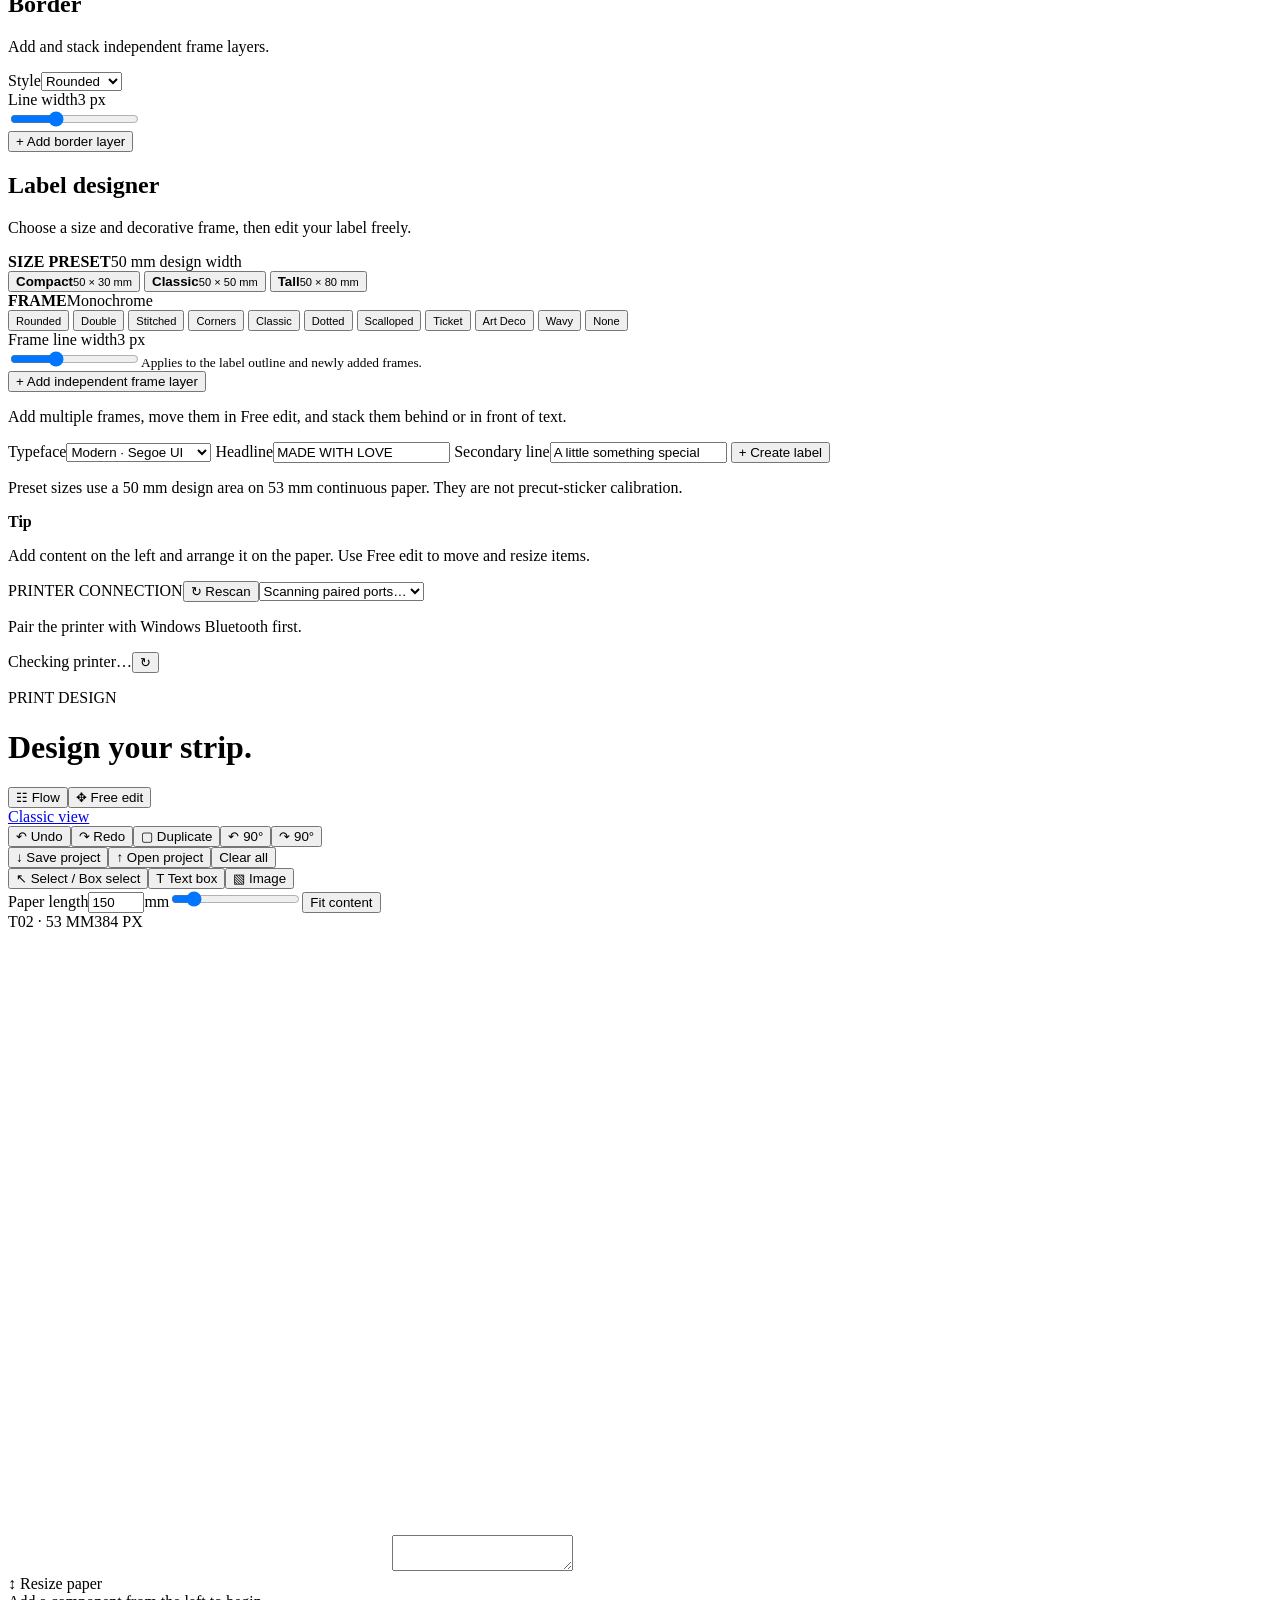
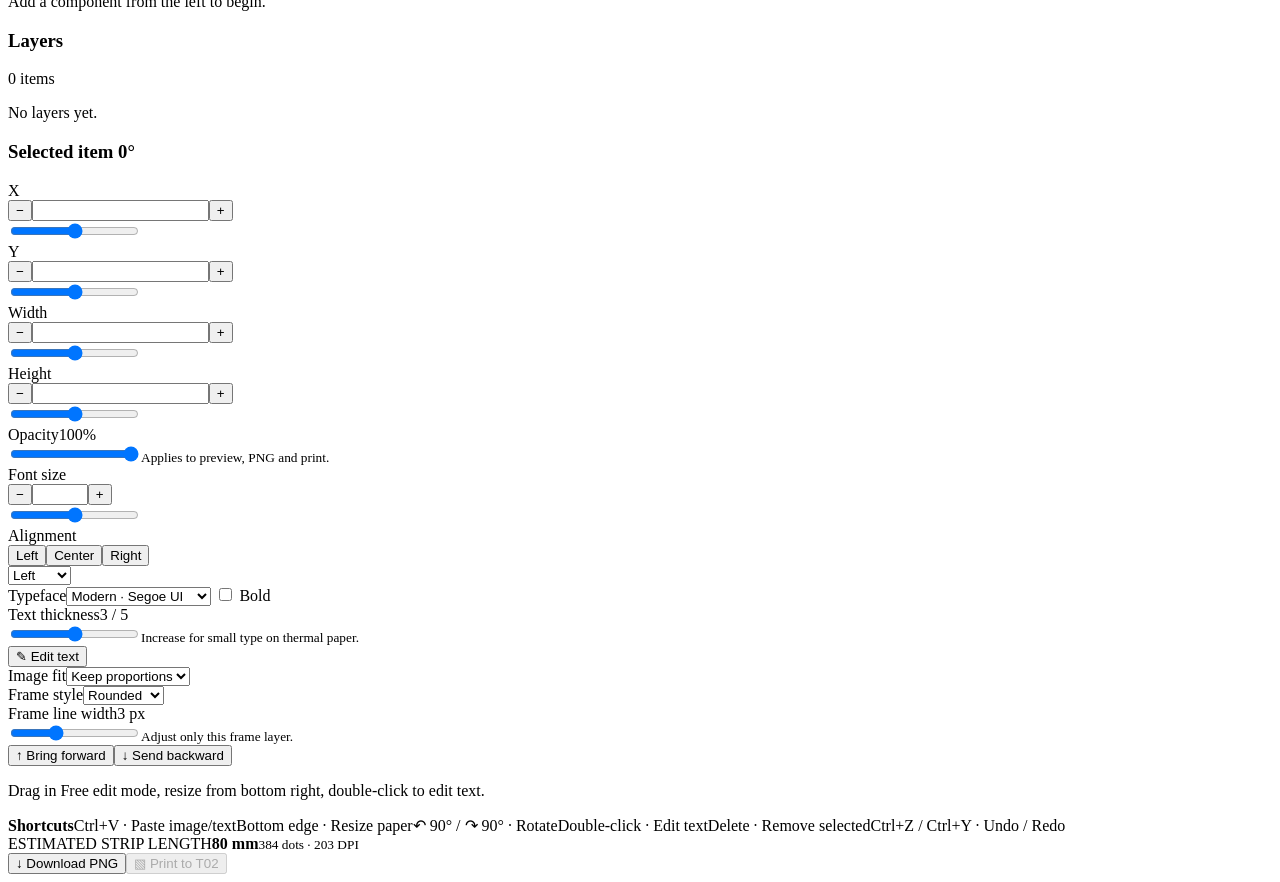
==== commit c74c157e: "Add marquee multi-selection and inline layer deletion" ====
--- a/src/t02studio/templates/studio.html
+++ b/src/t02studio/templates/studio.html
@@ -145,12 +145,12 @@
       </header>
 
       <div class="edit-toolbar">
-        <div class="action-group"><button id="undo" type="button" title="Undo · Ctrl+Z">↶ Undo</button><button id="redo" type="button" title="Redo · Ctrl+Y">↷ Redo</button><button id="duplicate" type="button" title="Duplicate selected item · Ctrl+D">▢ Duplicate</button><button id="rotate-left" type="button" title="Rotate 90° counterclockwise">↶ 90°</button><button id="rotate-right" type="button" title="Rotate 90° clockwise">↷ 90°</button><button id="delete-selected" type="button" title="Delete selection">✕ Delete</button></div>
+        <div class="action-group"><button id="undo" type="button" title="Undo · Ctrl+Z">↶ Undo</button><button id="redo" type="button" title="Redo · Ctrl+Y">↷ Redo</button><button id="duplicate" type="button" title="Duplicate selected item · Ctrl+D">▢ Duplicate</button><button id="rotate-left" type="button" title="Rotate 90° counterclockwise">↶ 90°</button><button id="rotate-right" type="button" title="Rotate 90° clockwise">↷ 90°</button></div>
         <div class="action-group"><button id="save-project" type="button">↓ Save project</button><button id="load-project" type="button">↑ Open project</button><button id="clear-project" class="clear-all-button" type="button" title="Remove all design layers (Undo available)">Clear all</button></div>
       </div>
 
       <div class="free-toolbar hidden" id="free-toolbar">
-        <div class="action-group"><button id="free-select" class="active" type="button">↖ Select / Move</button><button id="free-text" type="button">T Text box</button><button id="free-image" type="button">▧ Image</button></div>
+        <div class="action-group"><button id="free-select" class="active" type="button" title="Drag on empty paper to box-select; Shift-click to add layers">↖ Select / Box select</button><button id="free-text" type="button">T Text box</button><button id="free-image" type="button">▧ Image</button></div>
         <div class="height-controls"><label for="page-height">Paper length</label><input id="page-height" type="number" min="20" max="999" value="150"><span>mm</span><input id="page-height-range" type="range" min="20" max="999" value="150"><button id="fit-height" type="button">Fit content</button></div>
       </div>
 
